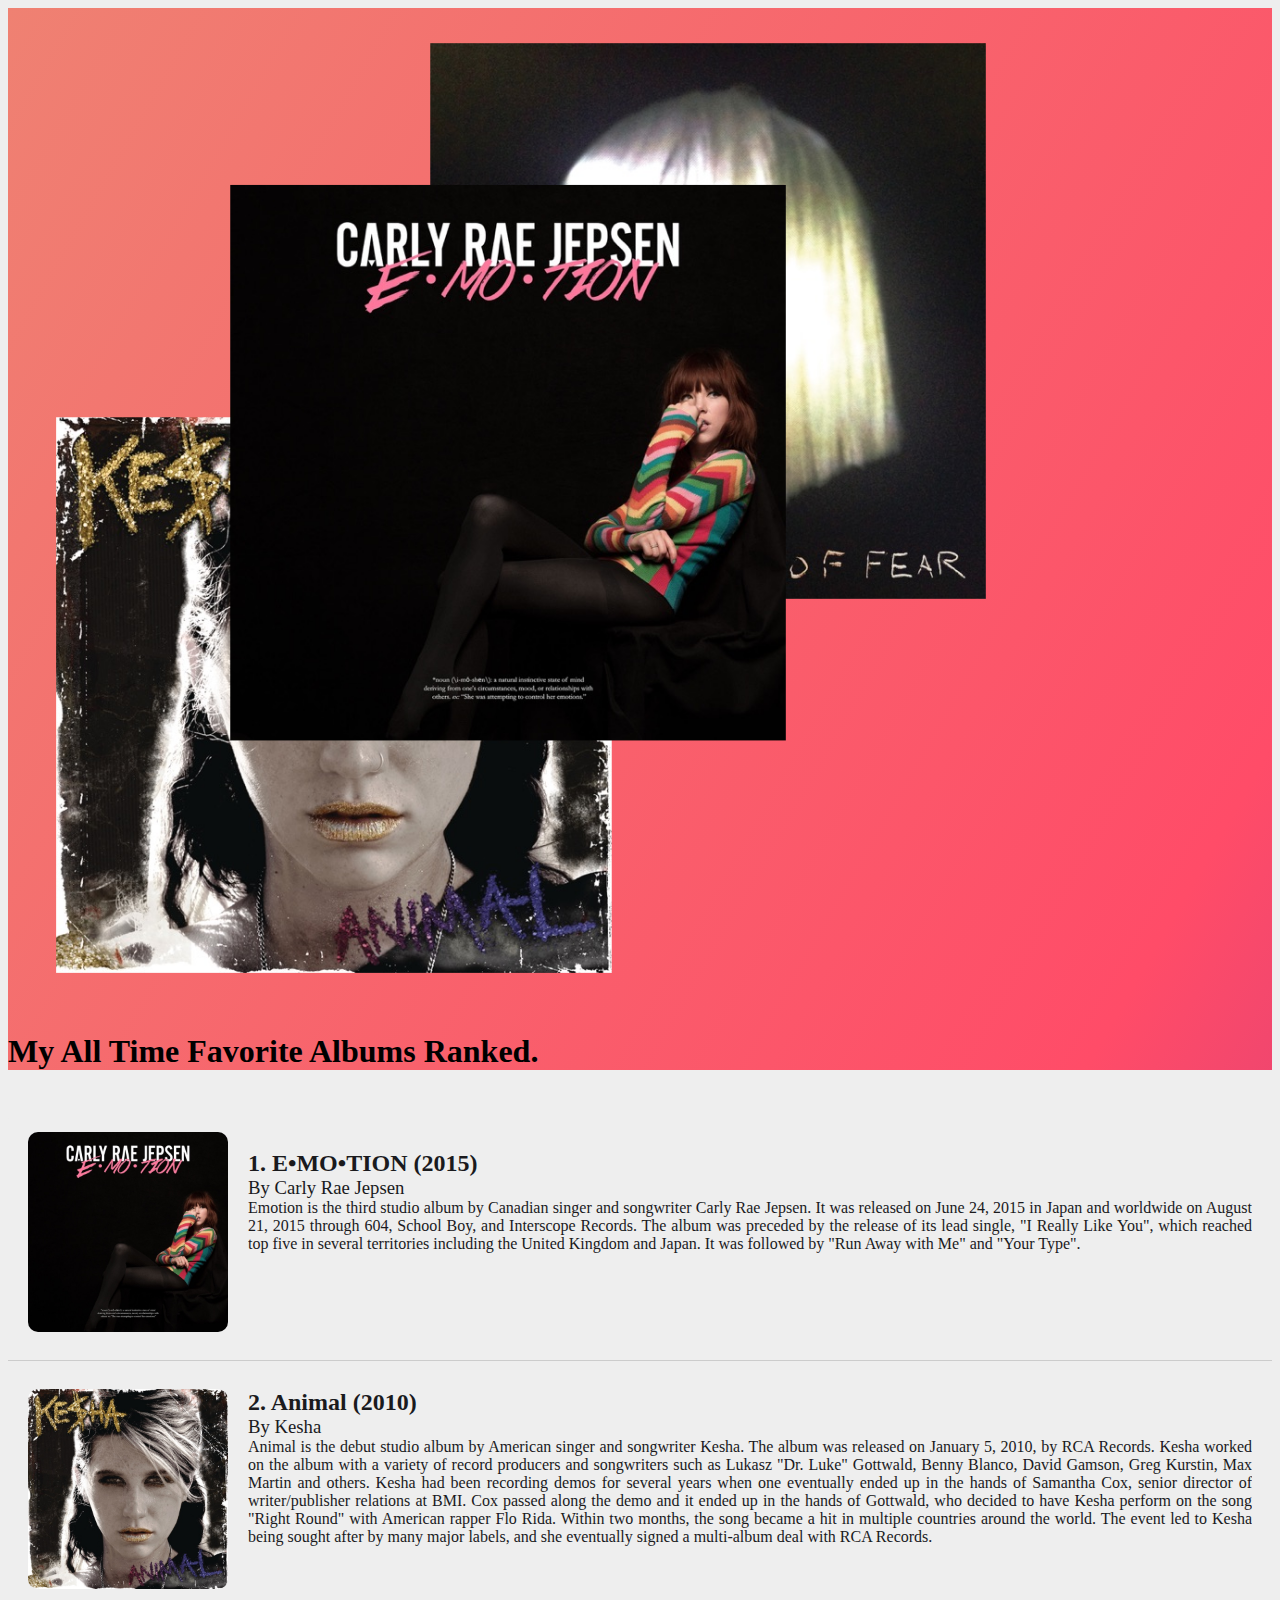
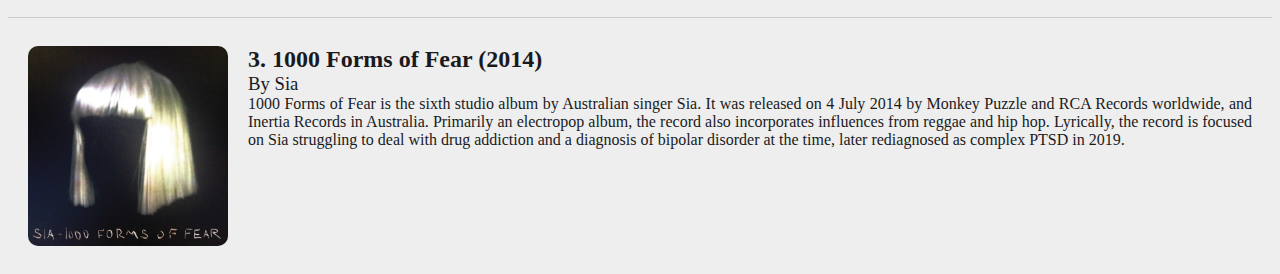
==== index.html @ 695697b0 "files" ====
<!DOCTYPE html>
<html lang="en">
<head>
    <meta charset="UTF-8">
    <meta name="viewport" content="width=device-width, initial-scale=1.0">
    <title>Albums Ranked</title>
    <link href="https://cdn.jsdelivr.net/npm/bootstrap@5.3.0-alpha3/dist/css/bootstrap.min.css" rel="stylesheet"
     integrity="sha384-KK94CHFLLe+nY2dmCWGMq91rCGa5gtU4mk92HdvYe+M/SXH301p5ILy+dN9+nJOZ" crossorigin="anonymous">
    <link rel="stylesheet" href="./style.css">
</head>
<body>
    <section id="title" class="gradient-background">
        <div class="container col-xxl-8 px-4 py-5">
          <div class="row flex-lg-row-reverse align-items-center g-5 py-5">
            <div class="col-10 col-sm-8 col-lg-6">
              <img src="./assets/albumCovers/cover.png" class="d-block mx-lg-auto img-fluid" alt="Bootstrap Themes"  width="1000" height="1000" loading="lazy">
            </div>
            <div class="col-lg-6">
              <h1 class="display-5 fw-bold text-body-emphasis lh-1 mb-3">My All Time Favorite Albums Ranked.</h1>
              <div class="d-grid gap-2 d-md-flex justify-content-md-start">
              </div>
            </div>
          </div>
        </div>
    </section>

    <section class="container">
    <div class="albums-card">
        <div class="emotion album">
           <a href="./public/album1.html"><img class="albumcover" src="./assets/albumCovers/emotion.jpg "/></a> <br>
           <h2>1. E•MO•TION (2015)</h2>
           <h3>By Carly Rae Jepsen</h3>
           <p>Emotion is the third studio album by Canadian singer and songwriter Carly Rae Jepsen. It was released on June 24, 2015 in Japan and worldwide on August 21, 2015 through 604, School Boy, and Interscope Records. The album was preceded by the release of its lead single, "I Really Like You", which reached top five in several territories including the United Kingdom and Japan. It was followed by "Run Away with Me" and "Your Type".</p>
        </div>
        <hr />
        <div class="animal album">
           <img class="albumcover" src="./assets/albumCovers/animal.jpg" />
           <h2>2. Animal (2010)</h2>
           <h3>By Kesha</h3>
           <p>Animal is the debut studio album by American singer and songwriter Kesha. The album was released on January 5, 2010, by RCA Records. Kesha worked on the album with a variety of record producers and songwriters such as Lukasz "Dr. Luke" Gottwald, Benny Blanco, David Gamson, Greg Kurstin, Max Martin and others. Kesha had been recording demos for several years when one eventually ended up in the hands of Samantha Cox, senior director of writer/publisher relations at BMI. Cox passed along the demo and it ended up in the hands of Gottwald, who decided to have Kesha perform on the song "Right Round" with American rapper Flo Rida. Within two months, the song became a hit in multiple countries around the world. The event led to Kesha being sought after by many major labels, and she eventually signed a multi-album deal with RCA Records.</p>
        </div>
        <hr />
        <div class="animal album">
           <img class="albumcover" src="./assets/albumCovers/forms.jpg" />
           <h2>3. 1000 Forms of Fear (2014)</h2>
           <h3>By Sia</h3>
           <p>1000 Forms of Fear is the sixth studio album by Australian singer Sia. It was released on 4 July 2014 by Monkey Puzzle and RCA Records worldwide, and Inertia Records in Australia. Primarily an electropop album, the record also incorporates influences from reggae and hip hop. Lyrically, the record is focused on Sia struggling to deal with drug addiction and a diagnosis of bipolar disorder at the time, later rediagnosed as complex PTSD in 2019.</p>
        </div>
    </section>

        
    
    
</body>
</html>
---- style.css ----
.gradient-background {
    background: linear-gradient(300deg, #83199d, #ff4c68, #ef8172);
    background-size: 180% 180%;
    animation: gradient-animation 15s ease infinite;
  }
  
  @keyframes gradient-animation {
    0% {
      background-position: 0% 50%;
    }
    50% {
      background-position: 100% 50%;
    }
    100% {
      background-position: 0% 50%;
    }
  }

  body{
    background-color: #EEEEEE;
}


hr{

    border: none;
    background-color: #ccc;
    color: rgba(120, 120, 120, 1);
    height: 1px;

}

h2{
    margin: 0%;
    font-weight: 650;
    color:#1A1A1D;
}

h3{
    margin: 0%;
    font-weight: 500;
    color:#1A1A1D;
}

p{
    margin: 0%;
    margin-right: 40px;
    text-align: justify;
    font-weight: 350;
    color:#1A1A1D;
    overflow: hidden;

}
.main-card{
    margin: 20px
}

.albumcover{
    float: left;
    width: 200px;
    margin-right: 20px;
    border-radius: 10px;
}


.albums-card{
    display: inline-block;
    background-color: #EEEEEE;
    width: 100%;
    height: 100%;
    border-radius: 10px;
    margin-top: 20px;

}

.album{
   display: inline-block;   
   width: 100%;
   padding:20px
}

.album h2{
    width: 90%;
}

.album h3{
    width: 90%;
}

@media (max-width:550px) {

    .albumcover{
        max-width: 100%;
        width: 400px;
        object-fit: cover;
        margin-bottom: 15px;

    }
    
    h3{
        margin-bottom: 5px;
        font-weight: 500;
        color:#1A1A1D;
    }
    
}
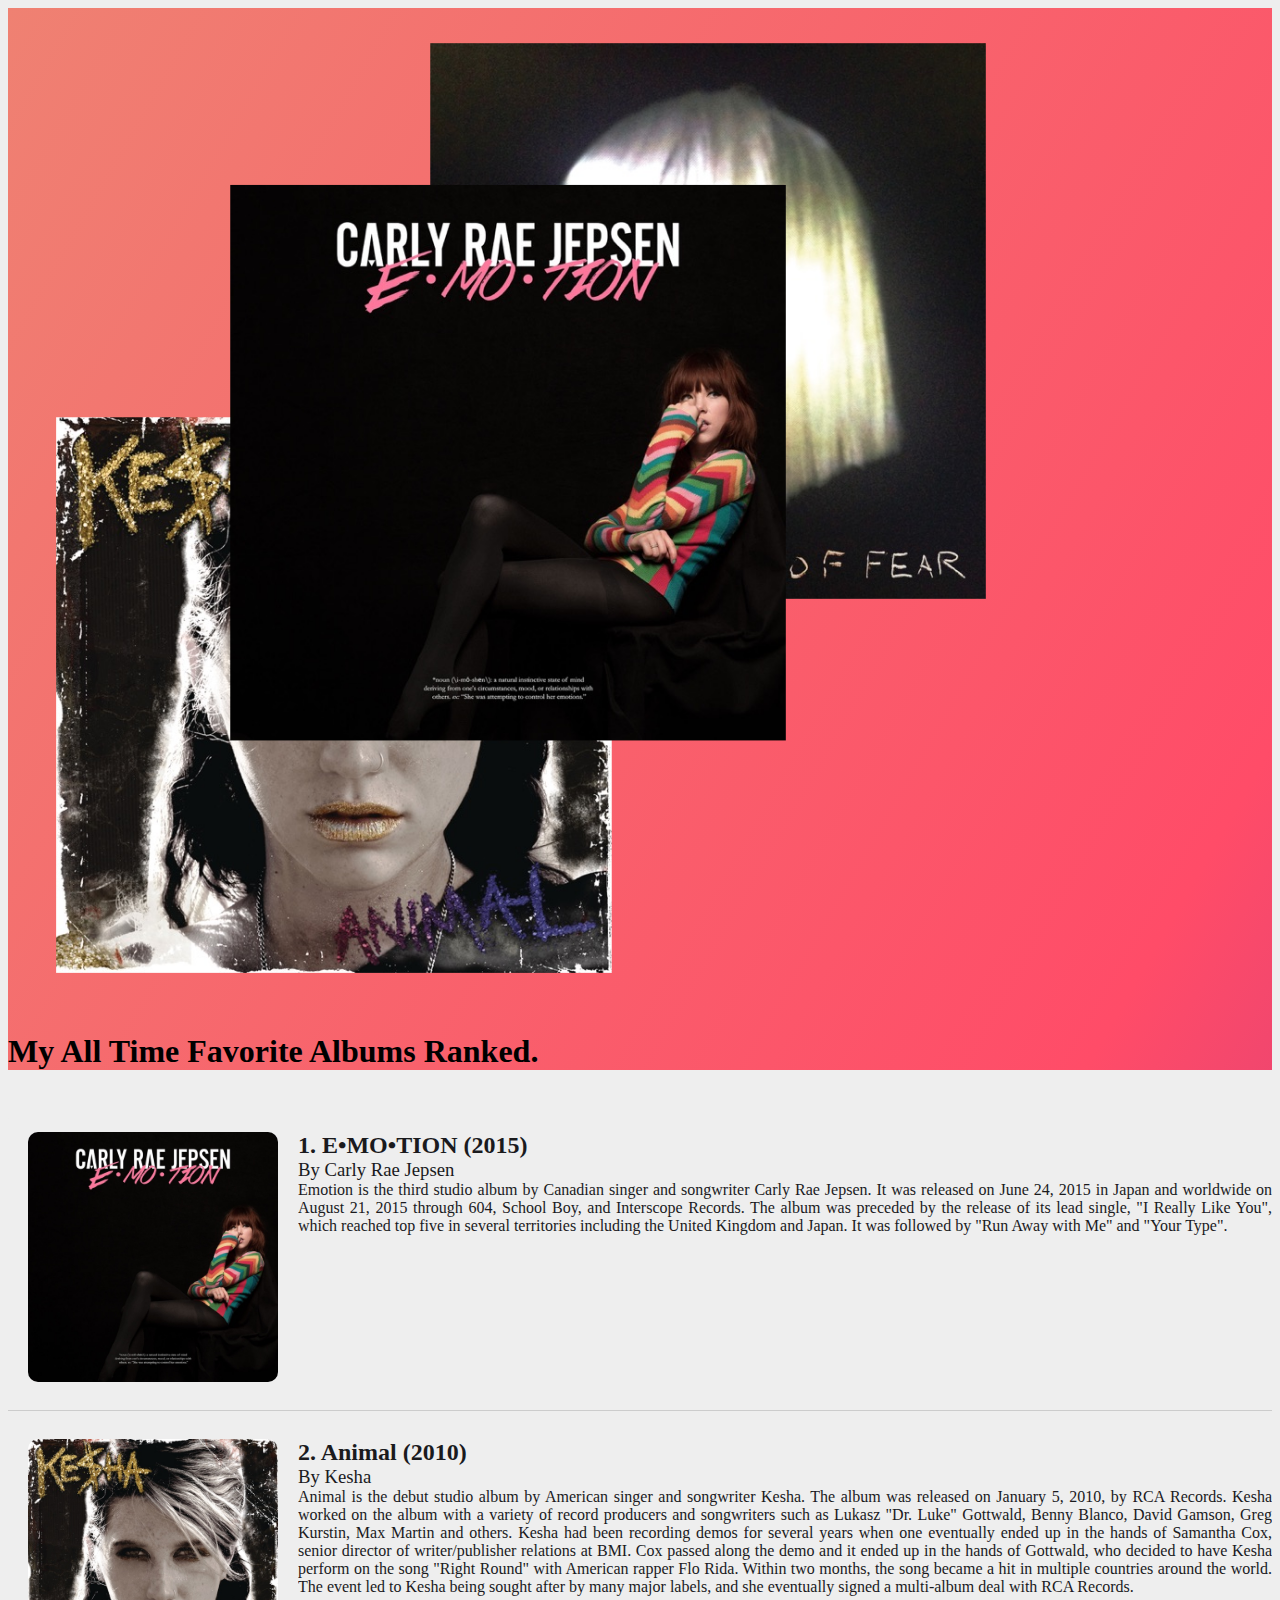
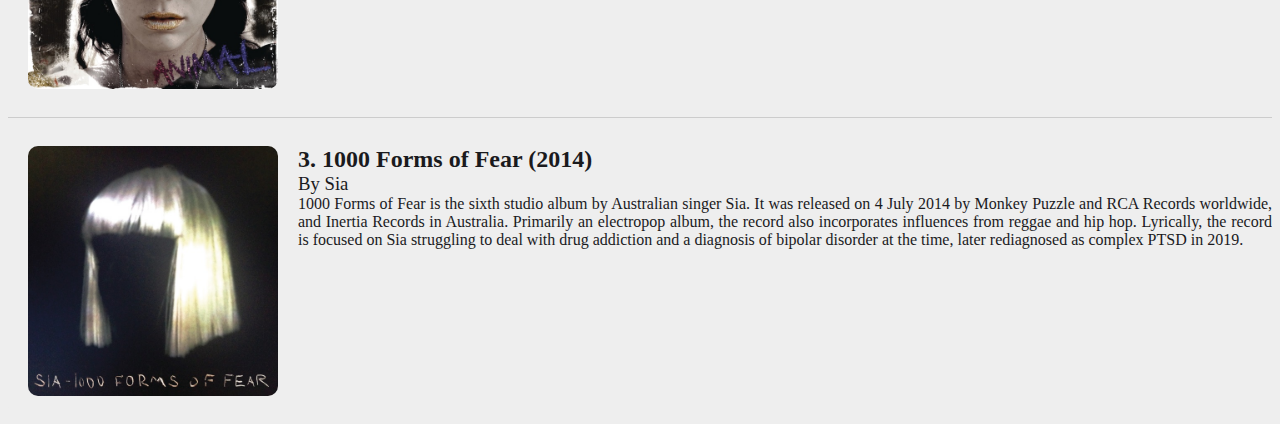
==== commit 7fb44ffe: "v2" ====
--- a/index.html
+++ b/index.html
@@ -26,21 +26,21 @@
 
     <section class="container">
     <div class="albums-card">
-        <div class="emotion album">
-           <a href="./public/album1.html"><img class="albumcover" src="./assets/albumCovers/emotion.jpg "/></a> <br>
+        <div class="album">
+           <a href="./public/album1.html"><img class="albumcover" src="./assets/albumCovers/emotion.jpg "/></a> 
            <h2>1. E•MO•TION (2015)</h2>
            <h3>By Carly Rae Jepsen</h3>
            <p>Emotion is the third studio album by Canadian singer and songwriter Carly Rae Jepsen. It was released on June 24, 2015 in Japan and worldwide on August 21, 2015 through 604, School Boy, and Interscope Records. The album was preceded by the release of its lead single, "I Really Like You", which reached top five in several territories including the United Kingdom and Japan. It was followed by "Run Away with Me" and "Your Type".</p>
         </div>
         <hr />
-        <div class="animal album">
+        <div class="album">
            <img class="albumcover" src="./assets/albumCovers/animal.jpg" />
            <h2>2. Animal (2010)</h2>
            <h3>By Kesha</h3>
            <p>Animal is the debut studio album by American singer and songwriter Kesha. The album was released on January 5, 2010, by RCA Records. Kesha worked on the album with a variety of record producers and songwriters such as Lukasz "Dr. Luke" Gottwald, Benny Blanco, David Gamson, Greg Kurstin, Max Martin and others. Kesha had been recording demos for several years when one eventually ended up in the hands of Samantha Cox, senior director of writer/publisher relations at BMI. Cox passed along the demo and it ended up in the hands of Gottwald, who decided to have Kesha perform on the song "Right Round" with American rapper Flo Rida. Within two months, the song became a hit in multiple countries around the world. The event led to Kesha being sought after by many major labels, and she eventually signed a multi-album deal with RCA Records.</p>
         </div>
         <hr />
-        <div class="animal album">
+        <div class="album">
            <img class="albumcover" src="./assets/albumCovers/forms.jpg" />
            <h2>3. 1000 Forms of Fear (2014)</h2>
            <h3>By Sia</h3>
--- a/style.css
+++ b/style.css
@@ -46,7 +46,7 @@
 
 p{
     margin: 0%;
-    margin-right: 40px;
+    margin-right: 20px;
     text-align: justify;
     font-weight: 350;
     color:#1A1A1D;
@@ -59,7 +59,7 @@
 
 .albumcover{
     float: left;
-    width: 200px;
+    width: 250px;
     margin-right: 20px;
     border-radius: 10px;
 }
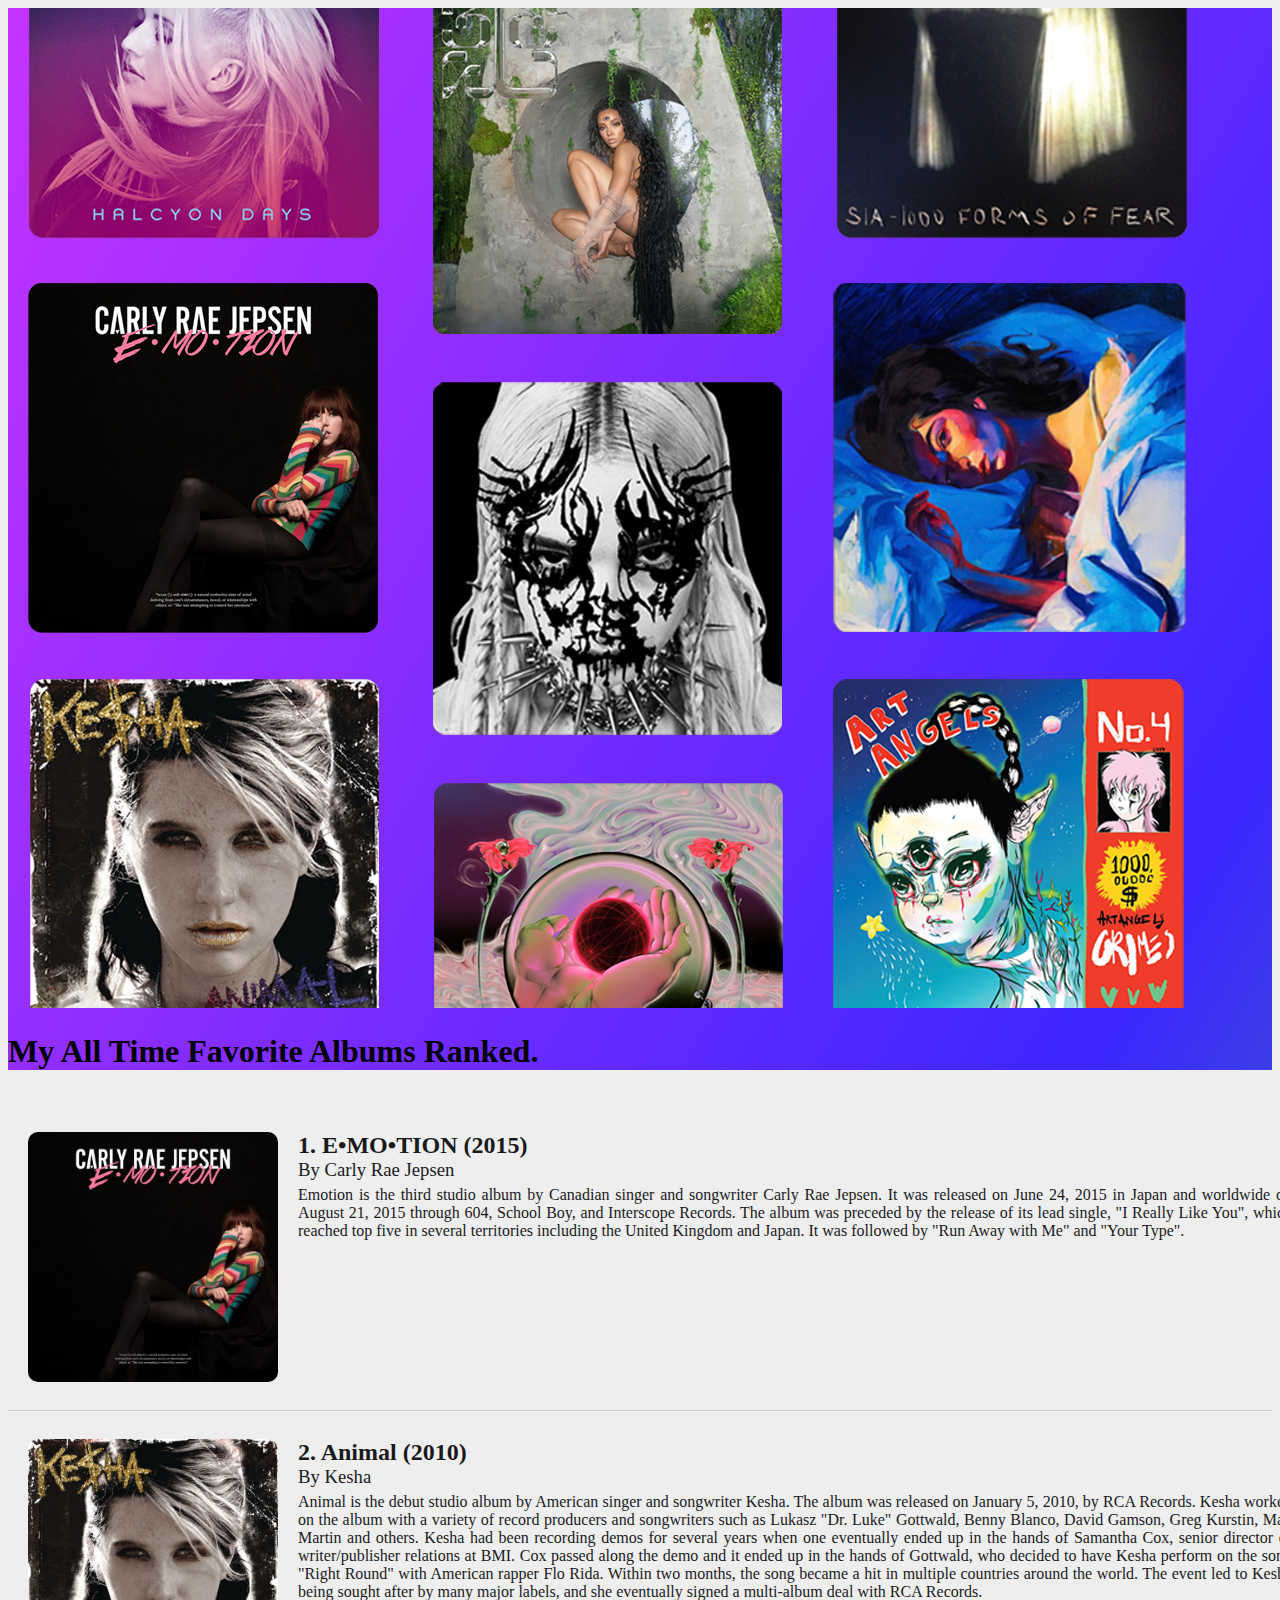
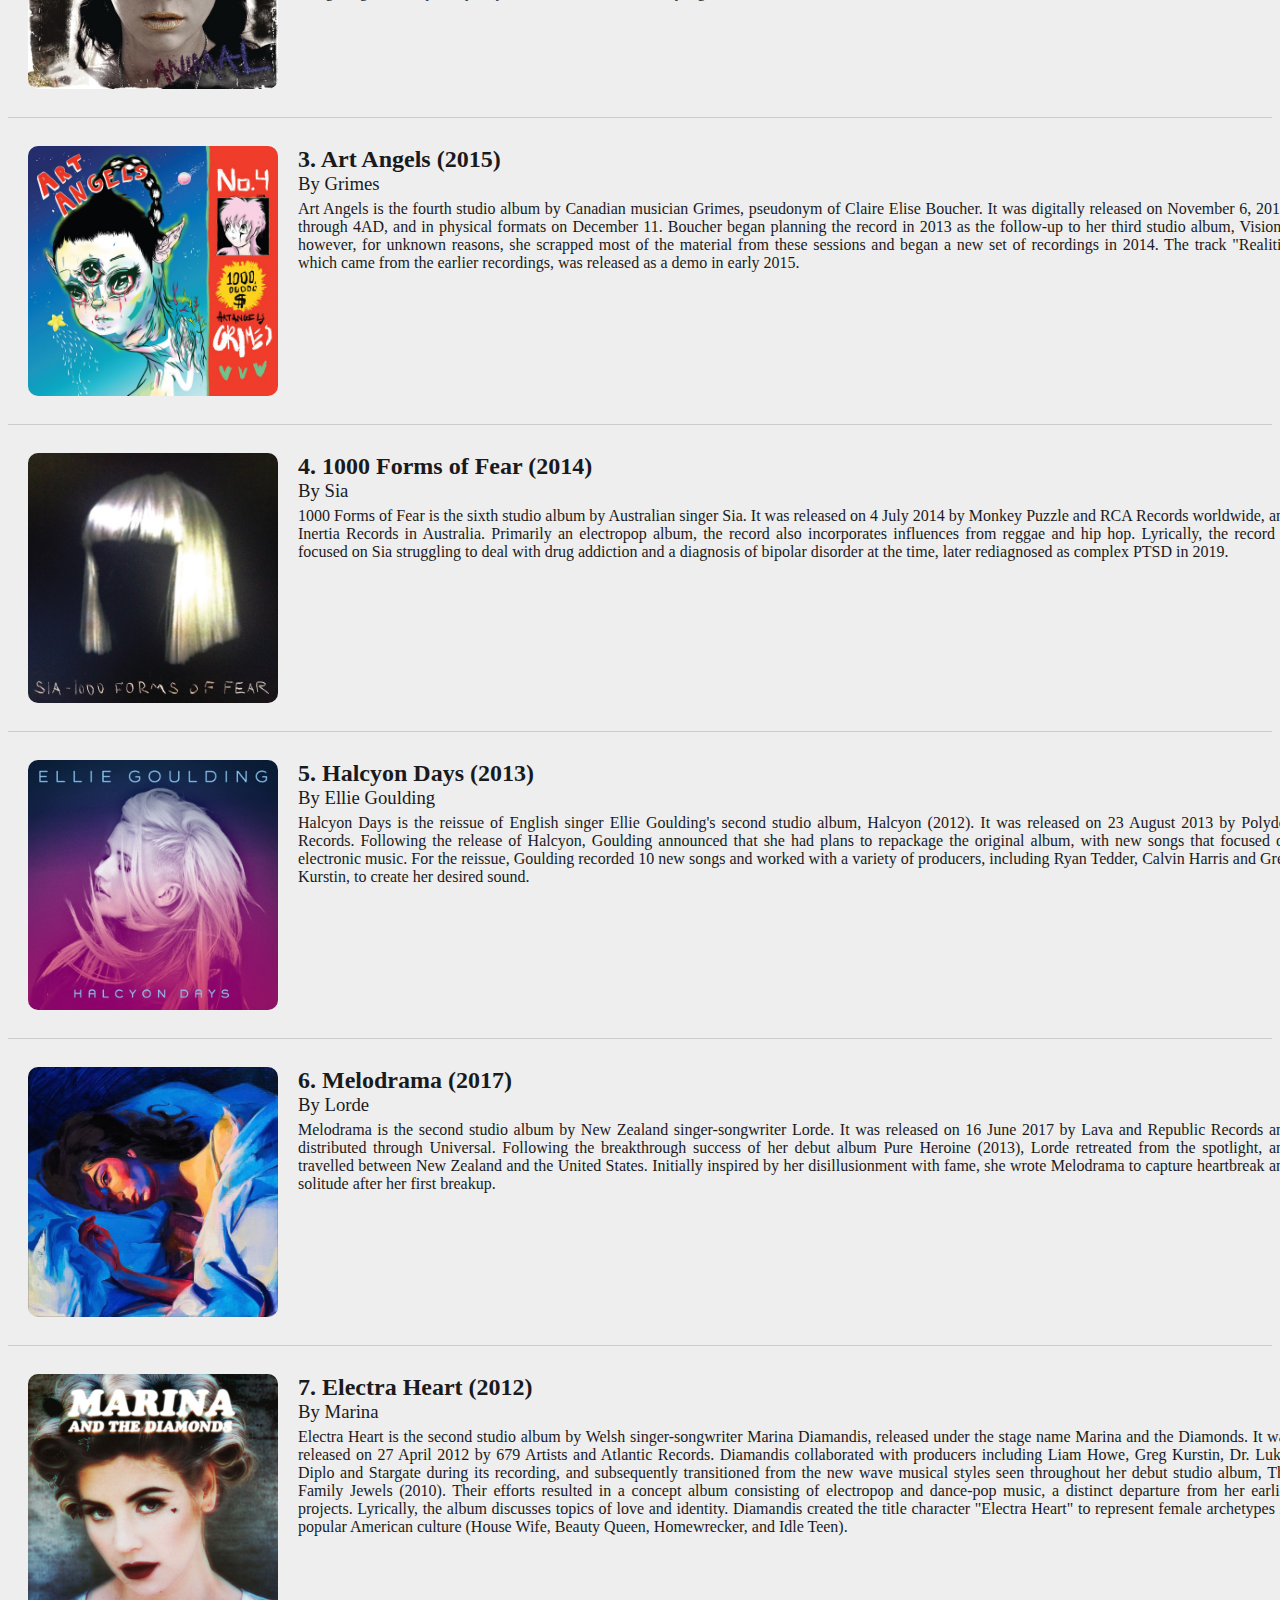
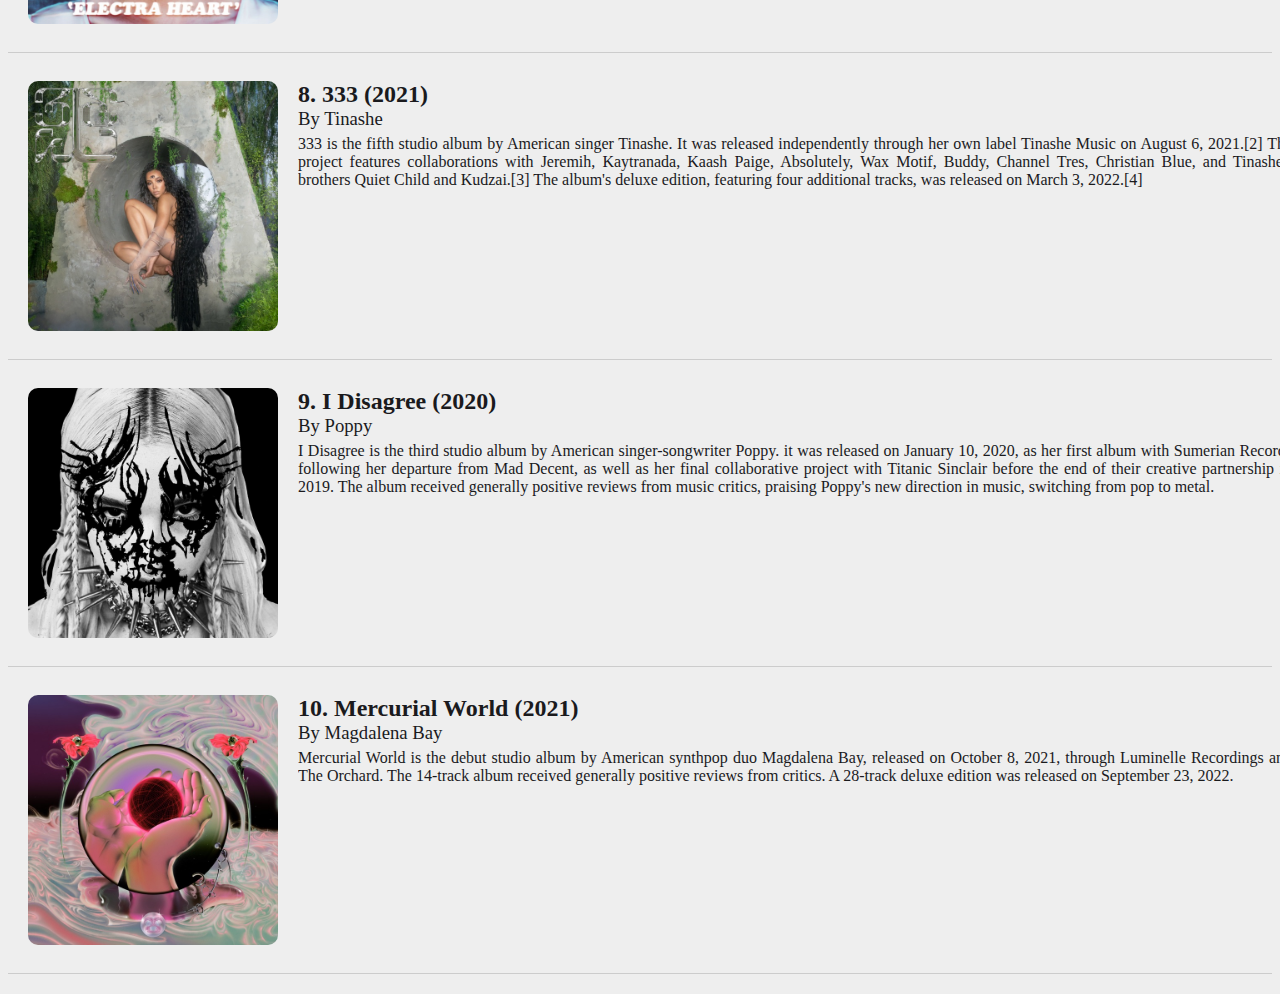
==== commit ff641c70: "second page" ====
--- a/index.html
+++ b/index.html
@@ -1,55 +1,232 @@
 <!DOCTYPE html>
 <html lang="en">
-<head>
-    <meta charset="UTF-8">
-    <meta name="viewport" content="width=device-width, initial-scale=1.0">
+  <head>
+    <meta charset="UTF-8" />
+    <meta name="viewport" content="width=device-width, initial-scale=1.0" />
     <title>Albums Ranked</title>
-    <link href="https://cdn.jsdelivr.net/npm/bootstrap@5.3.0-alpha3/dist/css/bootstrap.min.css" rel="stylesheet"
-     integrity="sha384-KK94CHFLLe+nY2dmCWGMq91rCGa5gtU4mk92HdvYe+M/SXH301p5ILy+dN9+nJOZ" crossorigin="anonymous">
-    <link rel="stylesheet" href="./style.css">
-</head>
-<body>
-    <section id="title" class="gradient-background">
-        <div class="container col-xxl-8 px-4 py-5">
-          <div class="row flex-lg-row-reverse align-items-center g-5 py-5">
-            <div class="col-10 col-sm-8 col-lg-6">
-              <img src="./assets/albumCovers/cover.png" class="d-block mx-lg-auto img-fluid" alt="Bootstrap Themes"  width="1000" height="1000" loading="lazy">
-            </div>
-            <div class="col-lg-6">
-              <h1 class="display-5 fw-bold text-body-emphasis lh-1 mb-3">My All Time Favorite Albums Ranked.</h1>
-              <div class="d-grid gap-2 d-md-flex justify-content-md-start">
-              </div>
-            </div>
+    <link
+      href="https://cdn.jsdelivr.net/npm/bootstrap@5.3.0-alpha3/dist/css/bootstrap.min.css"
+      rel="stylesheet"
+      integrity="sha384-KK94CHFLLe+nY2dmCWGMq91rCGa5gtU4mk92HdvYe+M/SXH301p5ILy+dN9+nJOZ"
+      crossorigin="anonymous"
+    />
+    <link rel="stylesheet" href="./style.css" />
+  </head>
+  <body>
+    <section id="title" class="gradient-background-main">
+      <div class="container col-xxl-8 px-4">
+        <div class="row align-items-center g-5">
+          <div
+            class="col-12 col-sm-6 col-lg-6 order-xxl-2 order-xl-2 order-lg-2 order-md-2 order-sm-2"
+          >
+            <img
+              src="./assets/albumCovers/albumcollage.png"
+              class="d-block mx-lg-auto img-fluid"
+              alt="Bootstrap Themes"
+              loading="lazy"
+            />
           </div>
-        </div>
+          <div
+            class="col-lg-6 col-sm-6 order-xxl-1 order-xl-1 order-lg-1 order-md-1 order-sm-1"
+          >
+            <h1 class="display-5 fw-bold lh-1 mb-5 text-light">
+              My All Time Favorite Albums Ranked.
+            </h1>
+          </div>
+        </div>
+      </div>
     </section>
 
     <section class="container">
-    <div class="albums-card">
-        <div class="album">
-           <a href="./public/album1.html"><img class="albumcover" src="./assets/albumCovers/emotion.jpg "/></a> 
-           <h2>1. E•MO•TION (2015)</h2>
-           <h3>By Carly Rae Jepsen</h3>
-           <p>Emotion is the third studio album by Canadian singer and songwriter Carly Rae Jepsen. It was released on June 24, 2015 in Japan and worldwide on August 21, 2015 through 604, School Boy, and Interscope Records. The album was preceded by the release of its lead single, "I Really Like You", which reached top five in several territories including the United Kingdom and Japan. It was followed by "Run Away with Me" and "Your Type".</p>
-        </div>
-        <hr />
-        <div class="album">
-           <img class="albumcover" src="./assets/albumCovers/animal.jpg" />
-           <h2>2. Animal (2010)</h2>
-           <h3>By Kesha</h3>
-           <p>Animal is the debut studio album by American singer and songwriter Kesha. The album was released on January 5, 2010, by RCA Records. Kesha worked on the album with a variety of record producers and songwriters such as Lukasz "Dr. Luke" Gottwald, Benny Blanco, David Gamson, Greg Kurstin, Max Martin and others. Kesha had been recording demos for several years when one eventually ended up in the hands of Samantha Cox, senior director of writer/publisher relations at BMI. Cox passed along the demo and it ended up in the hands of Gottwald, who decided to have Kesha perform on the song "Right Round" with American rapper Flo Rida. Within two months, the song became a hit in multiple countries around the world. The event led to Kesha being sought after by many major labels, and she eventually signed a multi-album deal with RCA Records.</p>
-        </div>
-        <hr />
-        <div class="album">
-           <img class="albumcover" src="./assets/albumCovers/forms.jpg" />
-           <h2>3. 1000 Forms of Fear (2014)</h2>
-           <h3>By Sia</h3>
-           <p>1000 Forms of Fear is the sixth studio album by Australian singer Sia. It was released on 4 July 2014 by Monkey Puzzle and RCA Records worldwide, and Inertia Records in Australia. Primarily an electropop album, the record also incorporates influences from reggae and hip hop. Lyrically, the record is focused on Sia struggling to deal with drug addiction and a diagnosis of bipolar disorder at the time, later rediagnosed as complex PTSD in 2019.</p>
-        </div>
+      <div class="albums-card">
+        <div class="album">
+          <a href="./public/emotion.html"
+            ><img class="albumcover" src="./assets/albumCovers/emotion.jpg "
+          /></a>
+          <h2>1. E•MO•TION (2015)</h2>
+          <h3>By Carly Rae Jepsen</h3>
+          <p class="albumbio">
+            Emotion is the third studio album by Canadian singer and songwriter
+            Carly Rae Jepsen. It was released on June 24, 2015 in Japan and
+            worldwide on August 21, 2015 through 604, School Boy, and Interscope
+            Records. The album was preceded by the release of its lead single,
+            "I Really Like You", which reached top five in several territories
+            including the United Kingdom and Japan. It was followed by "Run Away
+            with Me" and "Your Type".
+          </p>
+        </div>
+        <hr />
+        <div class="album">
+          <a href="./public/empty.html"
+            ><img class="albumcover" src="./assets/albumCovers/animal.jpg "
+          /></a>
+          <h2>2. Animal (2010)</h2>
+          <h3>By Kesha</h3>
+          <p class="albumbio">
+            Animal is the debut studio album by American singer and songwriter
+            Kesha. The album was released on January 5, 2010, by RCA Records.
+            Kesha worked on the album with a variety of record producers and
+            songwriters such as Lukasz "Dr. Luke" Gottwald, Benny Blanco, David
+            Gamson, Greg Kurstin, Max Martin and others. Kesha had been
+            recording demos for several years when one eventually ended up in
+            the hands of Samantha Cox, senior director of writer/publisher
+            relations at BMI. Cox passed along the demo and it ended up in the
+            hands of Gottwald, who decided to have Kesha perform on the song
+            "Right Round" with American rapper Flo Rida. Within two months, the
+            song became a hit in multiple countries around the world. The event
+            led to Kesha being sought after by many major labels, and she
+            eventually signed a multi-album deal with RCA Records.
+          </p>
+        </div>
+        <hr />
+        <div class="album">
+          <a href="./public/empty.html"
+            ><img class="albumcover" src="./assets/albumCovers/artangels.jpg "
+          /></a>
+          <h2>3. Art Angels (2015)</h2>
+          <h3>By Grimes</h3>
+          <p class="albumbio">
+            Art Angels is the fourth studio album by Canadian musician Grimes,
+            pseudonym of Claire Elise Boucher. It was digitally released on
+            November 6, 2015, through 4AD, and in physical formats on December
+            11. Boucher began planning the record in 2013 as the follow-up to
+            her third studio album, Visions; however, for unknown reasons, she
+            scrapped most of the material from these sessions and began a new
+            set of recordings in 2014. The track "Realiti", which came from the
+            earlier recordings, was released as a demo in early 2015.
+          </p>
+        </div>
+        <hr />
+        <div class="album">
+          <a href="./public/empty.html"
+            ><img class="albumcover" src="./assets/albumCovers/forms.jpg "
+          /></a>
+          <h2>4. 1000 Forms of Fear (2014)</h2>
+          <h3>By Sia</h3>
+          <p class="albumbio">
+            1000 Forms of Fear is the sixth studio album by Australian singer
+            Sia. It was released on 4 July 2014 by Monkey Puzzle and RCA Records
+            worldwide, and Inertia Records in Australia. Primarily an electropop
+            album, the record also incorporates influences from reggae and hip
+            hop. Lyrically, the record is focused on Sia struggling to deal with
+            drug addiction and a diagnosis of bipolar disorder at the time,
+            later rediagnosed as complex PTSD in 2019.
+          </p>
+        </div>
+        <hr />
+        <div class="album">
+          <a href="./public/empty.html"
+            ><img
+              class="albumcover"
+              src="./assets/albumCovers/halcyondays.jpg "
+          /></a>
+          <h2>5. Halcyon Days (2013)</h2>
+          <h3>By Ellie Goulding</h3>
+          <p class="albumbio">
+            Halcyon Days is the reissue of English singer Ellie Goulding's
+            second studio album, Halcyon (2012). It was released on 23 August
+            2013 by Polydor Records. Following the release of Halcyon, Goulding
+            announced that she had plans to repackage the original album, with
+            new songs that focused on electronic music. For the reissue,
+            Goulding recorded 10 new songs and worked with a variety of
+            producers, including Ryan Tedder, Calvin Harris and Greg Kurstin, to
+            create her desired sound.
+          </p>
+        </div>
+        <hr />
+        <div class="album">
+          <a href="./public/empty.html"
+            ><img class="albumcover" src="./assets/albumCovers/melodrama.jpg "
+          /></a>
+          <h2>6. Melodrama (2017)</h2>
+          <h3>By Lorde</h3>
+          <p class="albumbio">
+            Melodrama is the second studio album by New Zealand
+            singer-songwriter Lorde. It was released on 16 June 2017 by Lava and
+            Republic Records and distributed through Universal. Following the
+            breakthrough success of her debut album Pure Heroine (2013), Lorde
+            retreated from the spotlight, and travelled between New Zealand and
+            the United States. Initially inspired by her disillusionment with
+            fame, she wrote Melodrama to capture heartbreak and solitude after
+            her first breakup.
+          </p>
+        </div>
+        <hr />
+        <div class="album">
+          <a href="./public/empty.html"
+            ><img class="albumcover" src="./assets/albumCovers/electra.jpg "
+          /></a>
+          <h2>7. Electra Heart (2012)</h2>
+          <h3>By Marina</h3>
+          <p class="albumbio">
+            Electra Heart is the second studio album by Welsh singer-songwriter
+            Marina Diamandis, released under the stage name Marina and the
+            Diamonds. It was released on 27 April 2012 by 679 Artists and
+            Atlantic Records. Diamandis collaborated with producers including
+            Liam Howe, Greg Kurstin, Dr. Luke, Diplo and Stargate during its
+            recording, and subsequently transitioned from the new wave musical
+            styles seen throughout her debut studio album, The Family Jewels
+            (2010). Their efforts resulted in a concept album consisting of
+            electropop and dance-pop music, a distinct departure from her
+            earlier projects. Lyrically, the album discusses topics of love and
+            identity. Diamandis created the title character "Electra Heart" to
+            represent female archetypes in popular American culture (House Wife,
+            Beauty Queen, Homewrecker, and Idle Teen).
+          </p>
+        </div>
+        <hr />
+        <div class="album">
+          <a href="./public/empty.html"
+            ><img class="albumcover" src="./assets/albumCovers/333.jpg "
+          /></a>
+          <h2>8. 333 (2021)</h2>
+          <h3>By Tinashe</h3>
+          <p class="albumbio">
+            333 is the fifth studio album by American singer Tinashe. It was
+            released independently through her own label Tinashe Music on August
+            6, 2021.[2] The project features collaborations with Jeremih,
+            Kaytranada, Kaash Paige, Absolutely, Wax Motif, Buddy, Channel Tres,
+            Christian Blue, and Tinashe's brothers Quiet Child and Kudzai.[3]
+            The album's deluxe edition, featuring four additional tracks, was
+            released on March 3, 2022.[4]
+          </p>
+        </div>
+        <hr />
+        <div class="album">
+          <a href="./public/empty.html"
+            ><img class="albumcover" src="./assets/albumCovers/idisagree.jpg "
+          /></a>
+          <h2>9. I Disagree (2020)</h2>
+          <h3>By Poppy</h3>
+          <p class="albumbio">
+            I Disagree is the third studio album by American singer-songwriter
+            Poppy. it was released on January 10, 2020, as her first album with
+            Sumerian Records following her departure from Mad Decent, as well as
+            her final collaborative project with Titanic Sinclair before the end
+            of their creative partnership in 2019. The album received generally
+            positive reviews from music critics, praising Poppy's new direction
+            in music, switching from pop to metal.
+          </p>
+        </div>
+        <hr />
+        <div class="album">
+          <a href="./public/empty.html"
+            ><img
+              class="albumcover"
+              src="./assets/albumCovers/mercurialworld.jpg "
+          /></a>
+          <h2>10. Mercurial World (2021)</h2>
+          <h3>By Magdalena Bay</h3>
+          <p class="albumbio">
+            Mercurial World is the debut studio album by American synthpop duo
+            Magdalena Bay, released on October 8, 2021, through Luminelle
+            Recordings and The Orchard. The 14-track album received generally
+            positive reviews from critics. A 28-track deluxe edition was
+            released on September 23, 2022.
+          </p>
+        </div>
+        <hr />
+      </div>
     </section>
-
-        
-    
-    
-</body>
-</html>+  </body>
+</html>
--- a/style.css
+++ b/style.css
@@ -1,11 +1,16 @@
-
-
-.gradient-background {
-    background: linear-gradient(300deg, #83199d, #ff4c68, #ef8172);
+/* Gradients ------------------------------------------------------------------------------------------------------------------------------*/
+.gradient-background-main {
+    background: linear-gradient(300deg, #4fff2b, #3b26ff, #c533ff);
     background-size: 180% 180%;
-    animation: gradient-animation 15s ease infinite;
+    animation: gradient-animation 12s ease infinite;
   }
   
+  .gradient-background-emotion {
+    background: linear-gradient(300deg, #fe769a, #f88ba8, #fcf15e);
+    background-size: 180% 180%;
+    animation: gradient-animation 12s ease infinite;
+  }
+
   @keyframes gradient-animation {
     0% {
       background-position: 0% 50%;
@@ -17,20 +22,21 @@
       background-position: 0% 50%;
     }
   }
+  /* ---------------------------------------------------------------------------------------------------------------------------------------*/
 
   body{
     background-color: #EEEEEE;
 }
 
+/* #83199d, #ff4c68, #ef8172 */
 
 hr{
-
     border: none;
     background-color: #ccc;
     color: rgba(120, 120, 120, 1);
     height: 1px;
+}
 
-}
 
 h2{
     margin: 0%;
@@ -44,9 +50,9 @@
     color:#1A1A1D;
 }
 
-p{
+.albumbio{
     margin: 0%;
-    margin-right: 20px;
+    margin-top: 5px;
     text-align: justify;
     font-weight: 350;
     color:#1A1A1D;
@@ -64,17 +70,6 @@
     border-radius: 10px;
 }
 
-
-.albums-card{
-    display: inline-block;
-    background-color: #EEEEEE;
-    width: 100%;
-    height: 100%;
-    border-radius: 10px;
-    margin-top: 20px;
-
-}
-
 .album{
    display: inline-block;   
    width: 100%;
@@ -87,6 +82,35 @@
 
 .album h3{
     width: 90%;
+}
+
+/* album page---------------------------------------------------------------------------------------------------------------------------*/
+
+.albumcoverpage{
+    border-radius: 10px;
+}
+
+.span-info{
+    font-weight:600;
+}
+
+/* ---------------------------------------------------------------------------------------------------------------------------------------*/
+
+
+.albums-card{
+    display: inline-block;
+    background-color: #EEEEEE;
+    width: 100%;
+    height: 100%;
+    border-radius: 10px;
+    margin-top: 20px;
+
+}
+
+.list{
+    border-color: #EEEEEE;
+    background-color: #EEEEEE;
+    border-bottom: 1px solid #ccc;
 }
 
 @media (max-width:550px) {
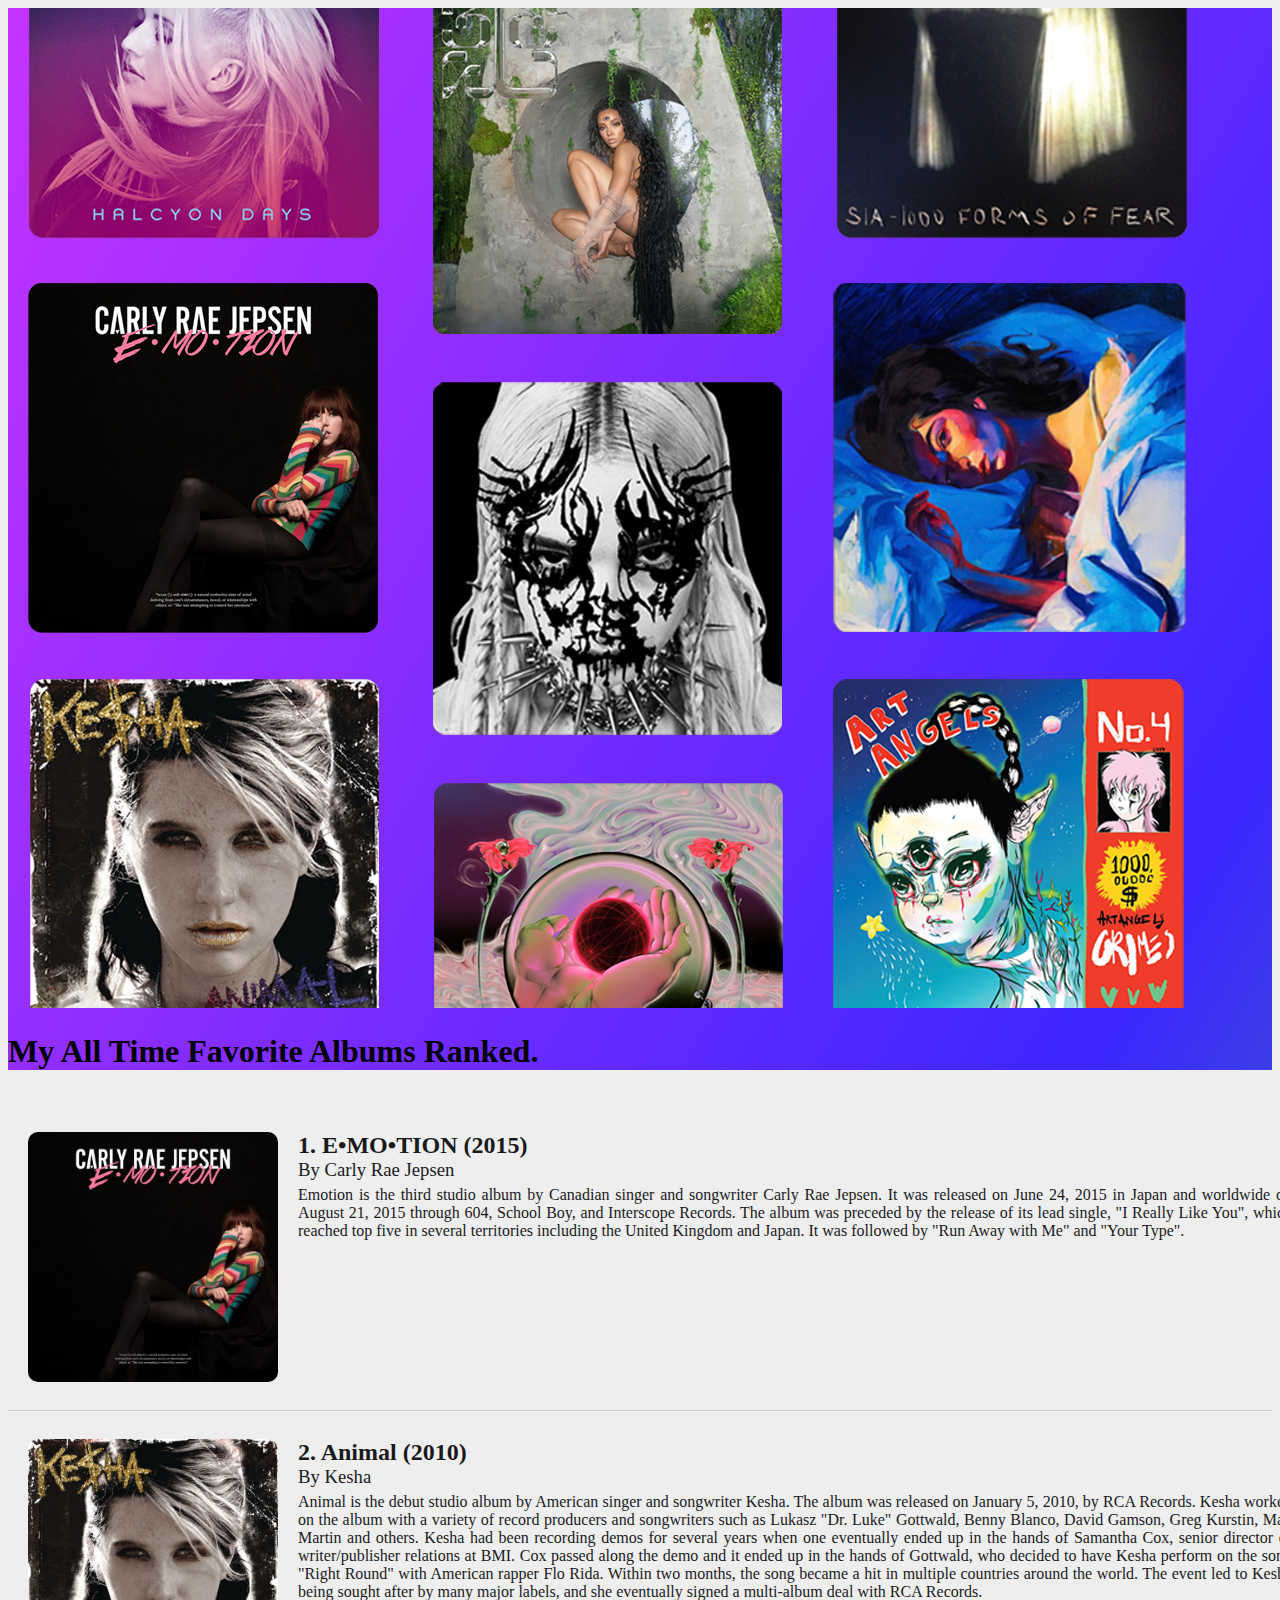
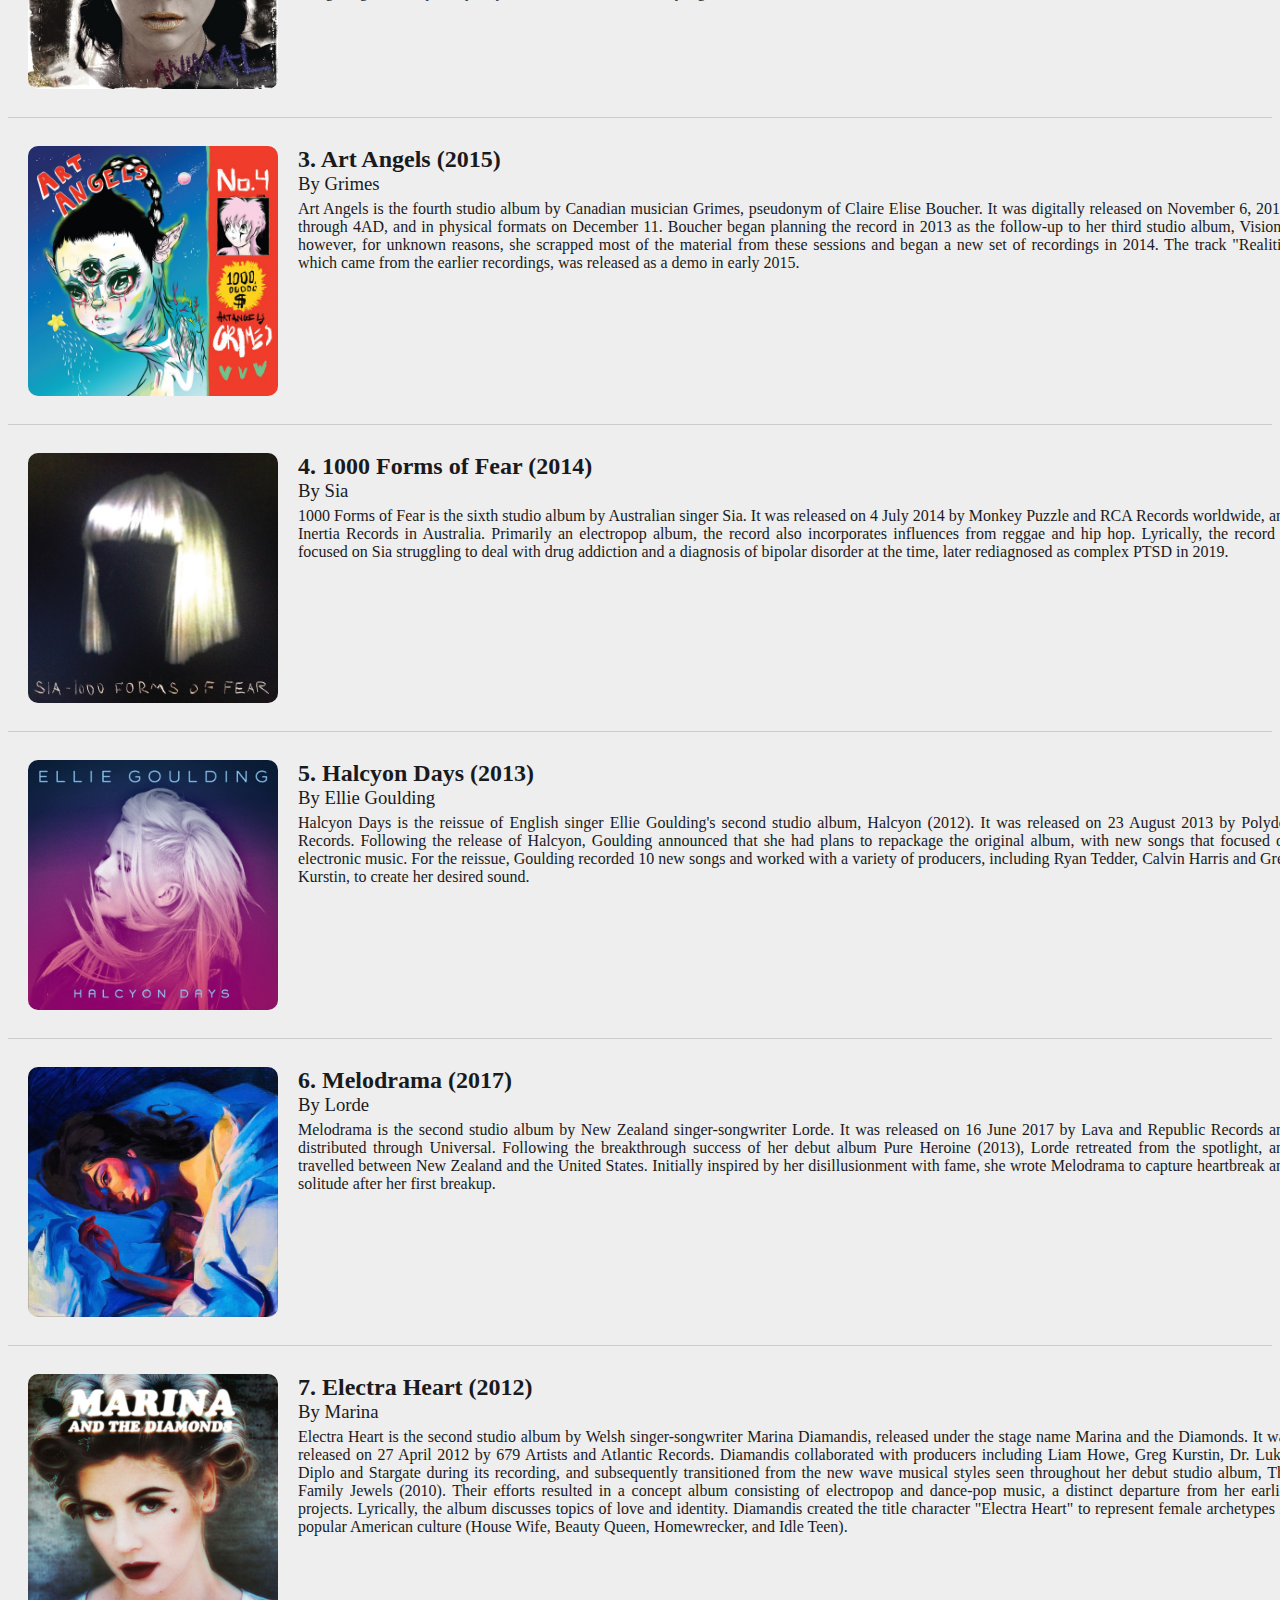
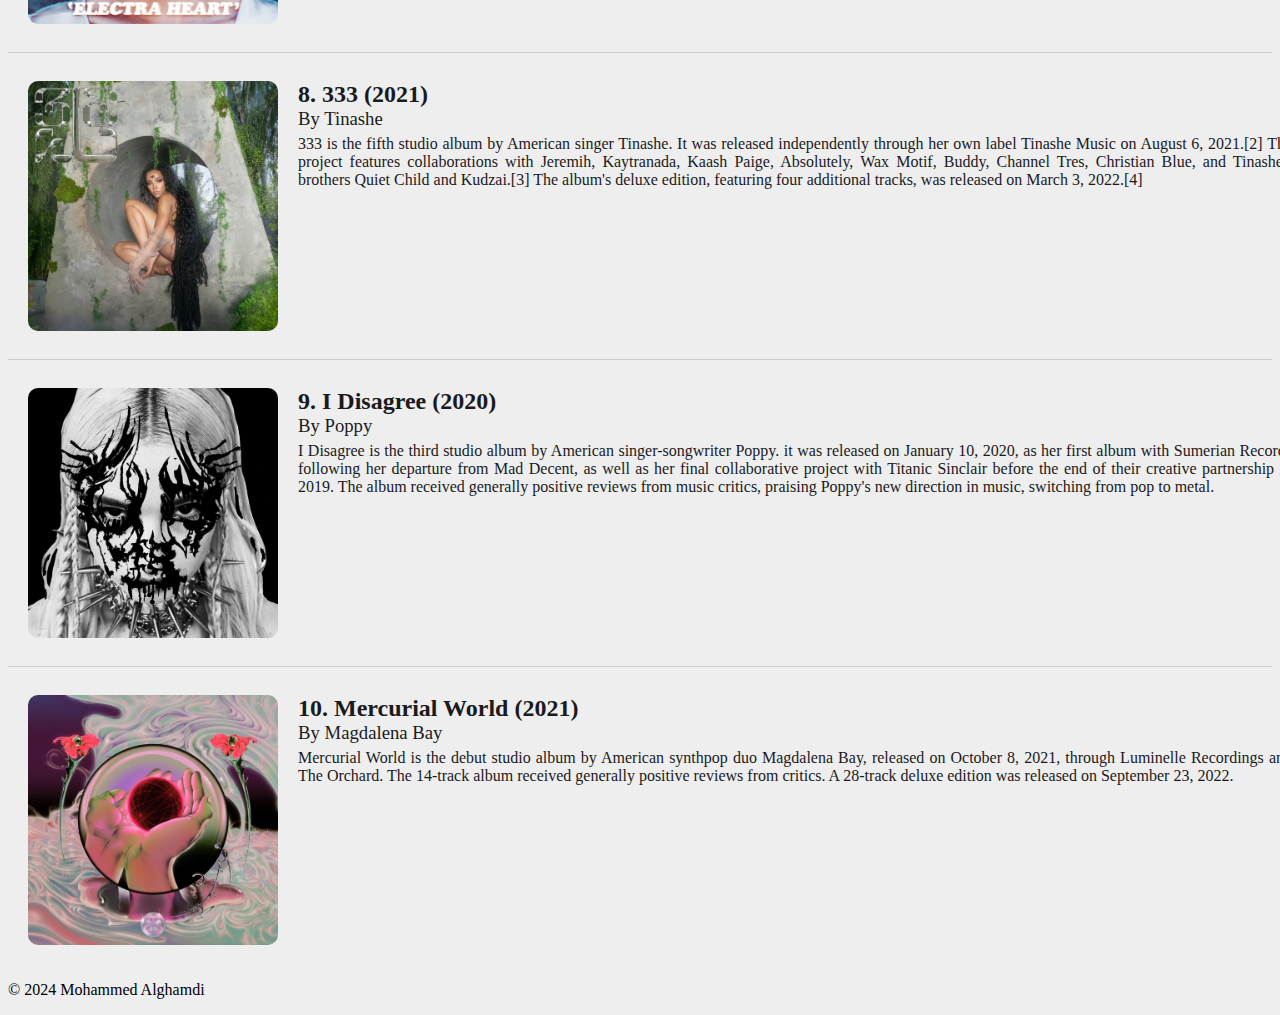
==== commit ce3485b9: "footer" ====
--- a/index.html
+++ b/index.html
@@ -225,8 +225,23 @@
             released on September 23, 2022.
           </p>
         </div>
-        <hr />
       </div>
     </section>
+
+    <div class="container">
+      <footer class="d-flex flex-wrap justify-content-between align-items-center py-3 my-4 border-top">
+        <p class="col-md-4 mb-0 text-body-secondary">© 2024 Mohammed Alghamdi</p>
+        <!--
+        <ul class="nav col-md-4 justify-content-end">
+          <li class="nav-item"><a href="#" class="nav-link px-2 text-body-secondary">Home</a></li>
+          <li class="nav-item"><a href="#" class="nav-link px-2 text-body-secondary">Features</a></li>
+          <li class="nav-item"><a href="#" class="nav-link px-2 text-body-secondary">Pricing</a></li>
+          <li class="nav-item"><a href="#" class="nav-link px-2 text-body-secondary">FAQs</a></li>
+          <li class="nav-item"><a href="#" class="nav-link px-2 text-body-secondary">About</a></li>
+        </ul>
+       -->
+      </footer>
+    </div>
+    
   </body>
 </html>
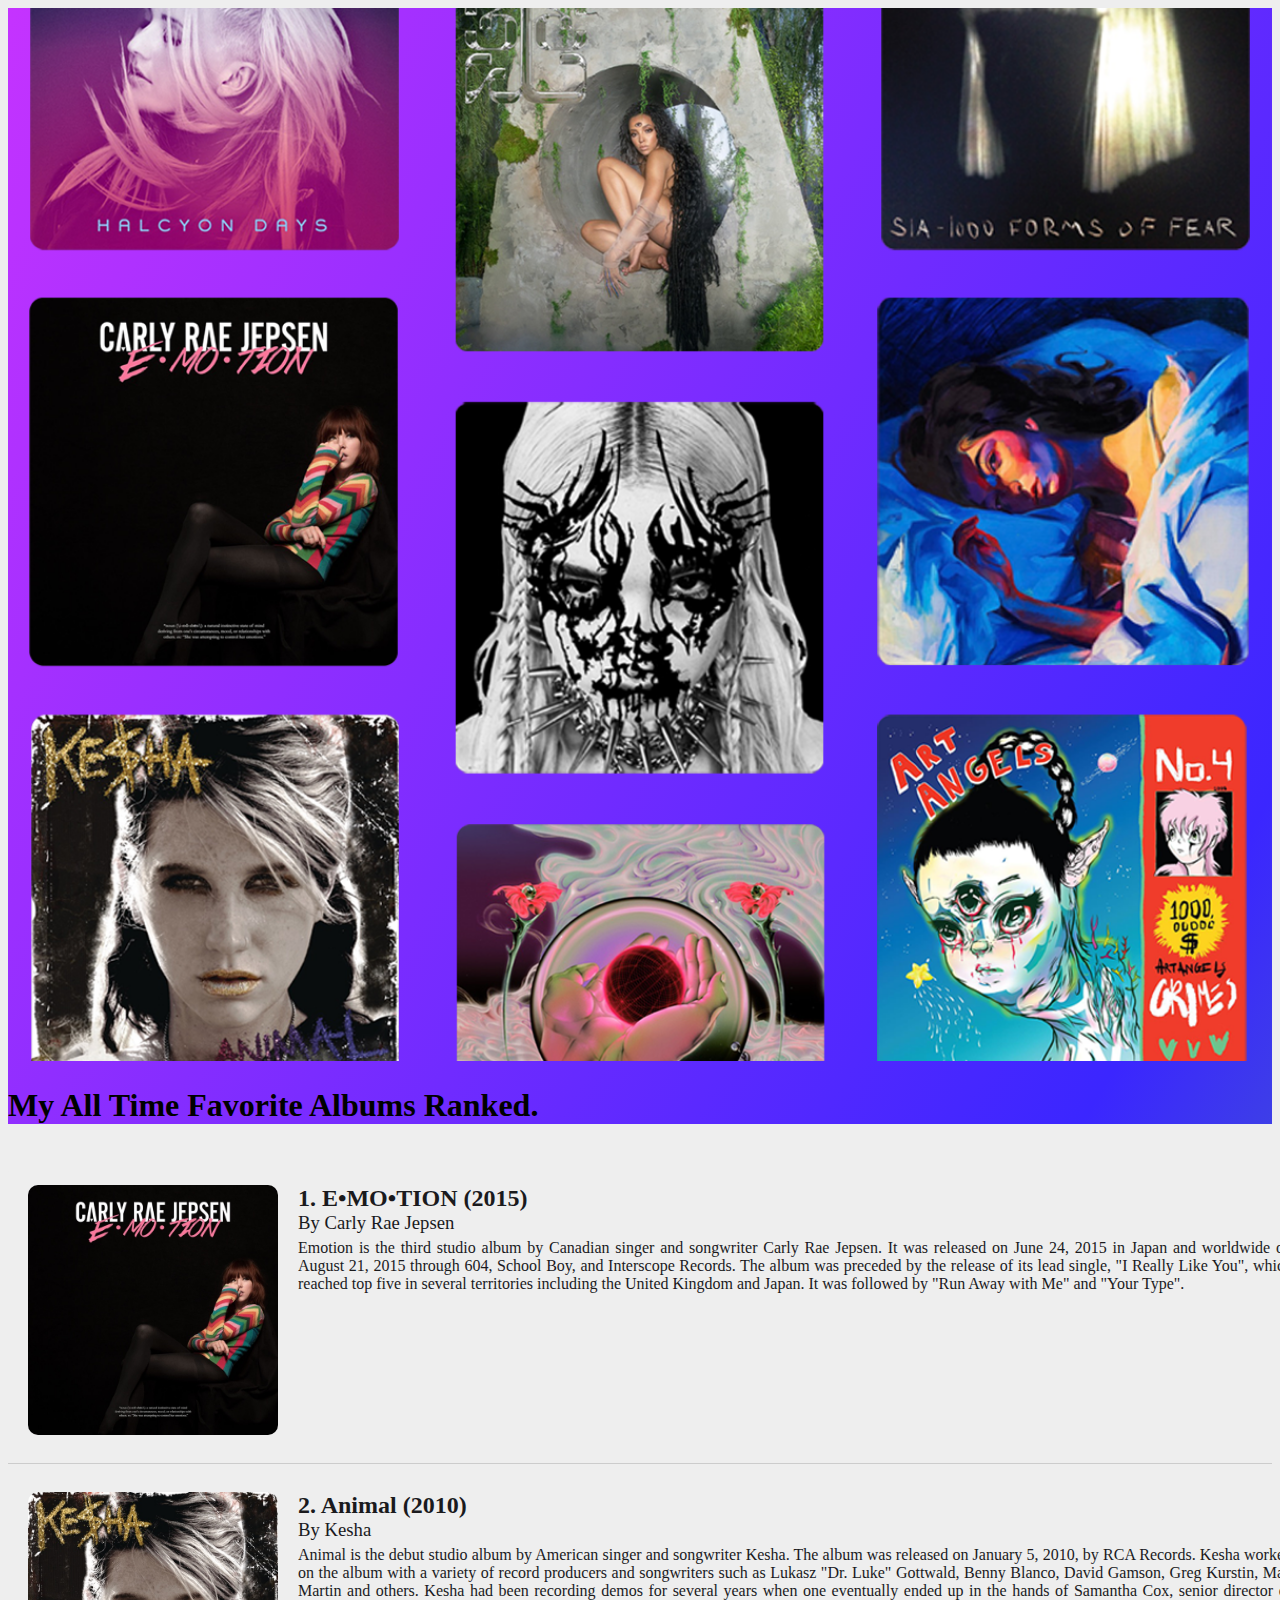
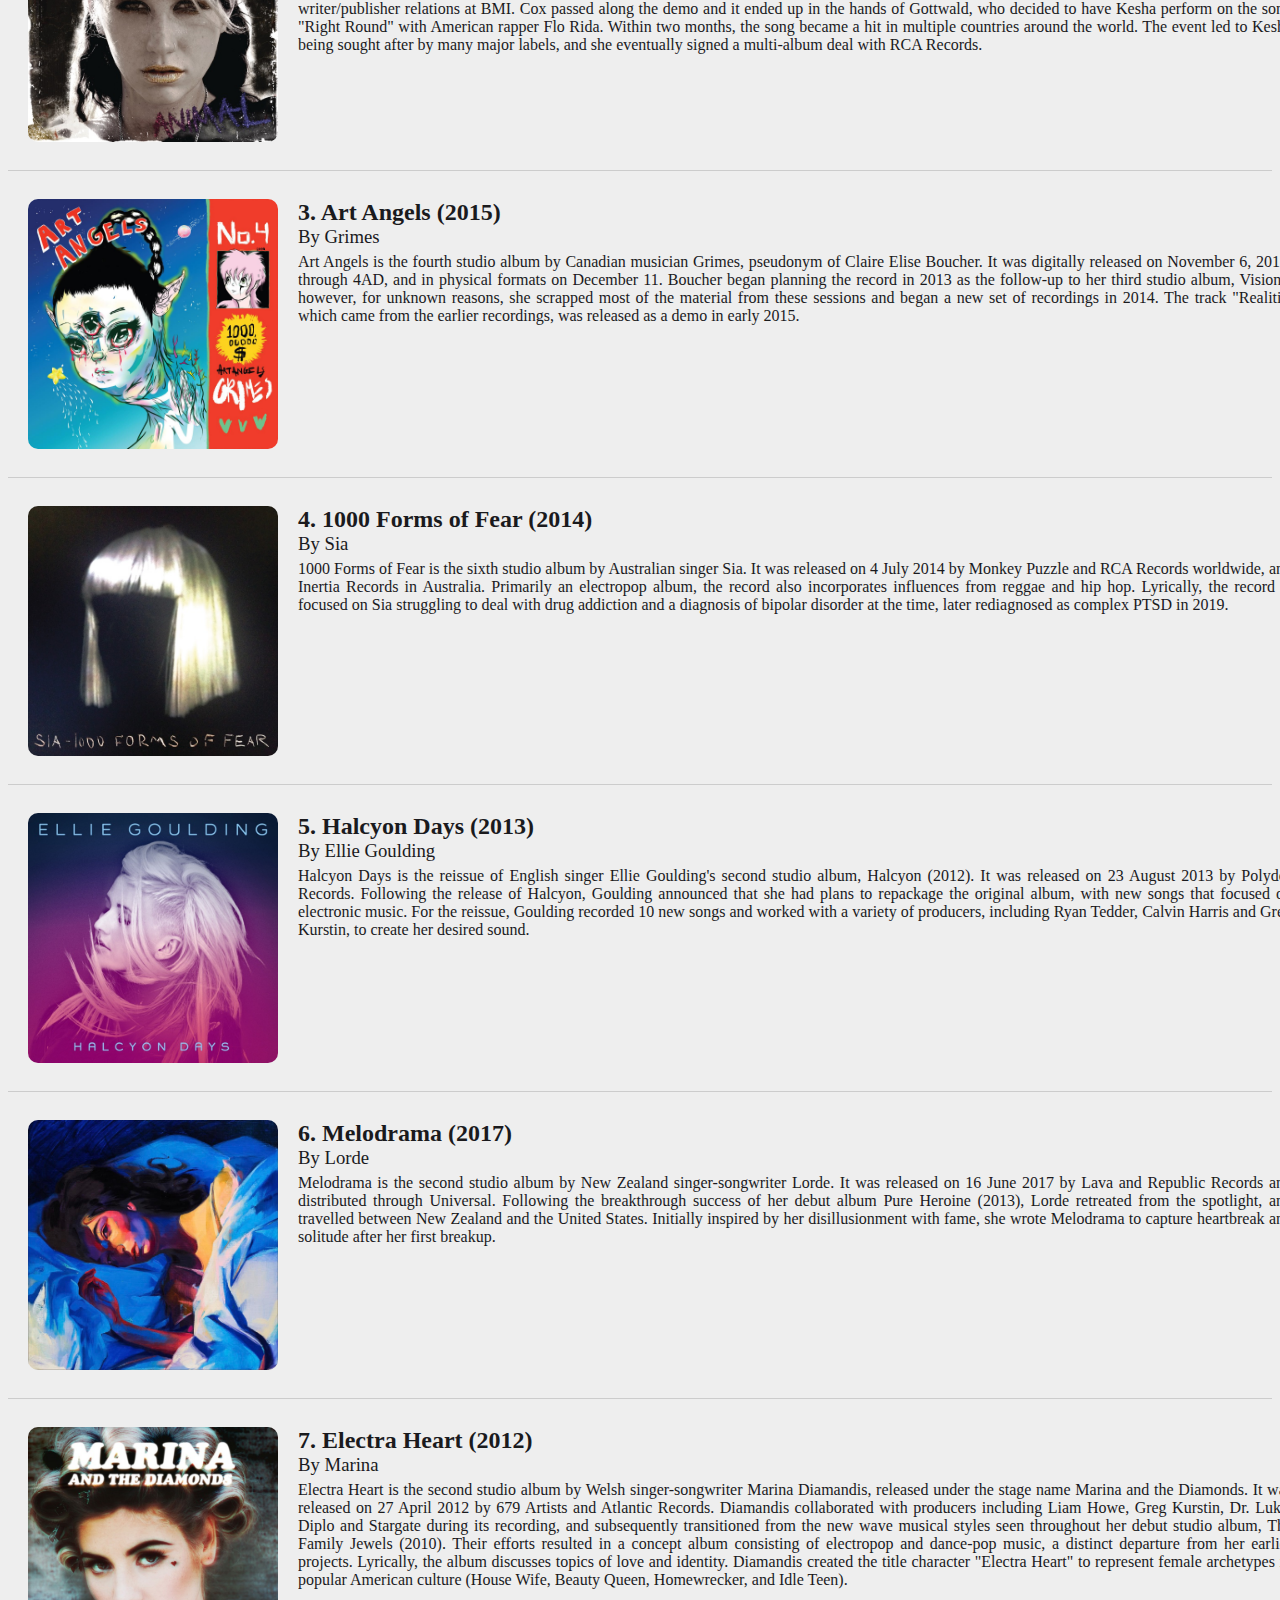
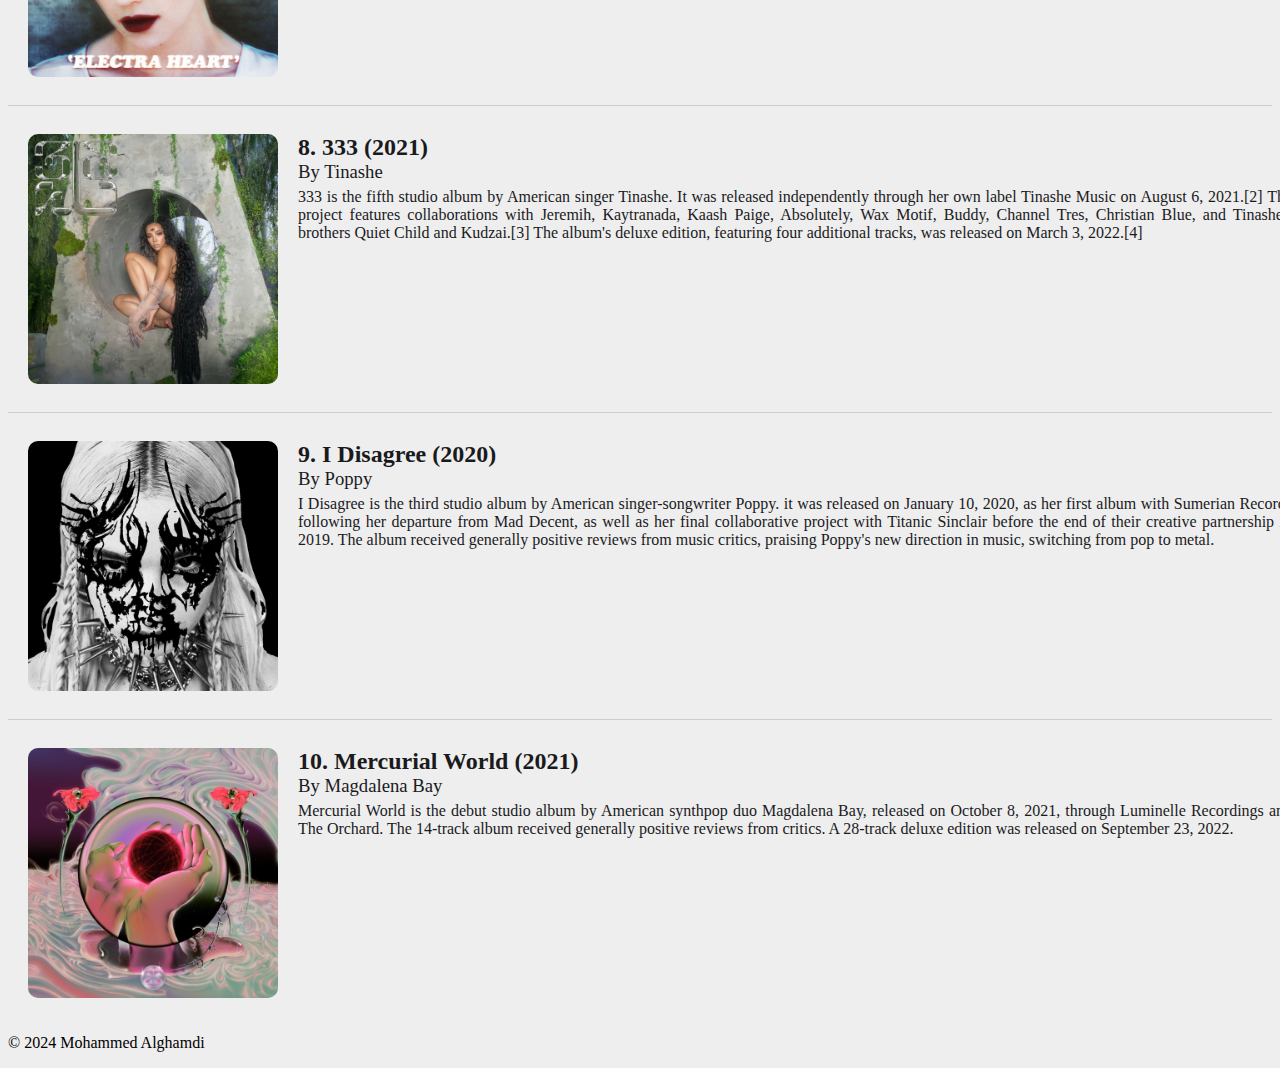
==== commit 422d9839: "animal finished" ====
--- a/index.html
+++ b/index.html
@@ -14,22 +14,21 @@
   </head>
   <body>
     <section id="title" class="gradient-background-main">
-      <div class="container col-xxl-8 px-4">
+      <div class="container col-xxl-8 px-0">
         <div class="row align-items-center g-5">
           <div
-            class="col-12 col-sm-6 col-lg-6 order-xxl-2 order-xl-2 order-lg-2 order-md-2 order-sm-2"
+            class="col-12 col-sm-5 col-md-6 col-lg-6 order-xxl-2 order-xl-2 order-lg-2 order-md-2 order-sm-2"
           >
-            <img
-              src="./assets/albumCovers/albumcollage.png"
-              class="d-block mx-lg-auto img-fluid"
-              alt="Bootstrap Themes"
-              loading="lazy"
-            />
+          <picture>
+            <source srcset="./assets/albumCovers/coverhorizontal.png"  media="(max-width: 575px)">
+            <source srcset="./assets/albumCovers/albumcollage.png">
+            <img src="./assets/albumCovers/albumcollage.png" alt="Album cover collage" style="width: 100%">
+          </picture>
           </div>
           <div
-            class="col-lg-6 col-sm-6 order-xxl-1 order-xl-1 order-lg-1 order-md-1 order-sm-1"
+            class="col-lg-6 col-md-6 col-sm-7 order-xxl-1 order-xl-1 order-lg-1 order-md-1 order-sm-1"
           >
-            <h1 class="display-5 fw-bold lh-1 mb-5 text-light">
+            <h1 class="display-5 fw-bold lh-1 text-light mx-4 h1title">
               My All Time Favorite Albums Ranked.
             </h1>
           </div>
@@ -57,7 +56,7 @@
         </div>
         <hr />
         <div class="album">
-          <a href="./public/empty.html"
+          <a href="./public/animal.html"
             ><img class="albumcover" src="./assets/albumCovers/animal.jpg "
           /></a>
           <h2>2. Animal (2010)</h2>
--- a/style.css
+++ b/style.css
@@ -7,6 +7,12 @@
   
   .gradient-background-emotion {
     background: linear-gradient(300deg, #fe769a, #f88ba8, #fcf15e);
+    background-size: 180% 180%;
+    animation: gradient-animation 12s ease infinite;
+  }
+
+  .gradient-background-animal {
+    background: linear-gradient(300deg, #4d4a83, #9c4d66,#c9aa63 );
     background-size: 180% 180%;
     animation: gradient-animation 12s ease infinite;
   }
@@ -84,6 +90,17 @@
     width: 90%;
 }
 
+.albums-card{
+    display: inline-block;
+    background-color: #EEEEEE;
+    width: 100%;
+    height: 100%;
+    border-radius: 10px;
+    margin-top: 20px;
+
+}
+
+
 /* album page---------------------------------------------------------------------------------------------------------------------------*/
 
 .albumcoverpage{
@@ -94,26 +111,22 @@
     font-weight:600;
 }
 
-/* ---------------------------------------------------------------------------------------------------------------------------------------*/
-
-
-.albums-card{
-    display: inline-block;
-    background-color: #EEEEEE;
-    width: 100%;
-    height: 100%;
-    border-radius: 10px;
-    margin-top: 20px;
-
-}
-
 .list{
     border-color: #EEEEEE;
     background-color: #EEEEEE;
     border-bottom: 1px solid #ccc;
 }
 
-@media (max-width:550px) {
+.albumpageligh{
+    color: #EEEEEE;
+}
+
+/* ---------------------------------------------------------------------------------------------------------------------------------------*/
+
+
+
+
+@media (max-width:575px) {
 
     .albumcover{
         max-width: 100%;
@@ -128,6 +141,10 @@
         font-weight: 500;
         color:#1A1A1D;
     }
+
+    .h1title{
+      margin-bottom: 30px;
+    }
     
 }
 
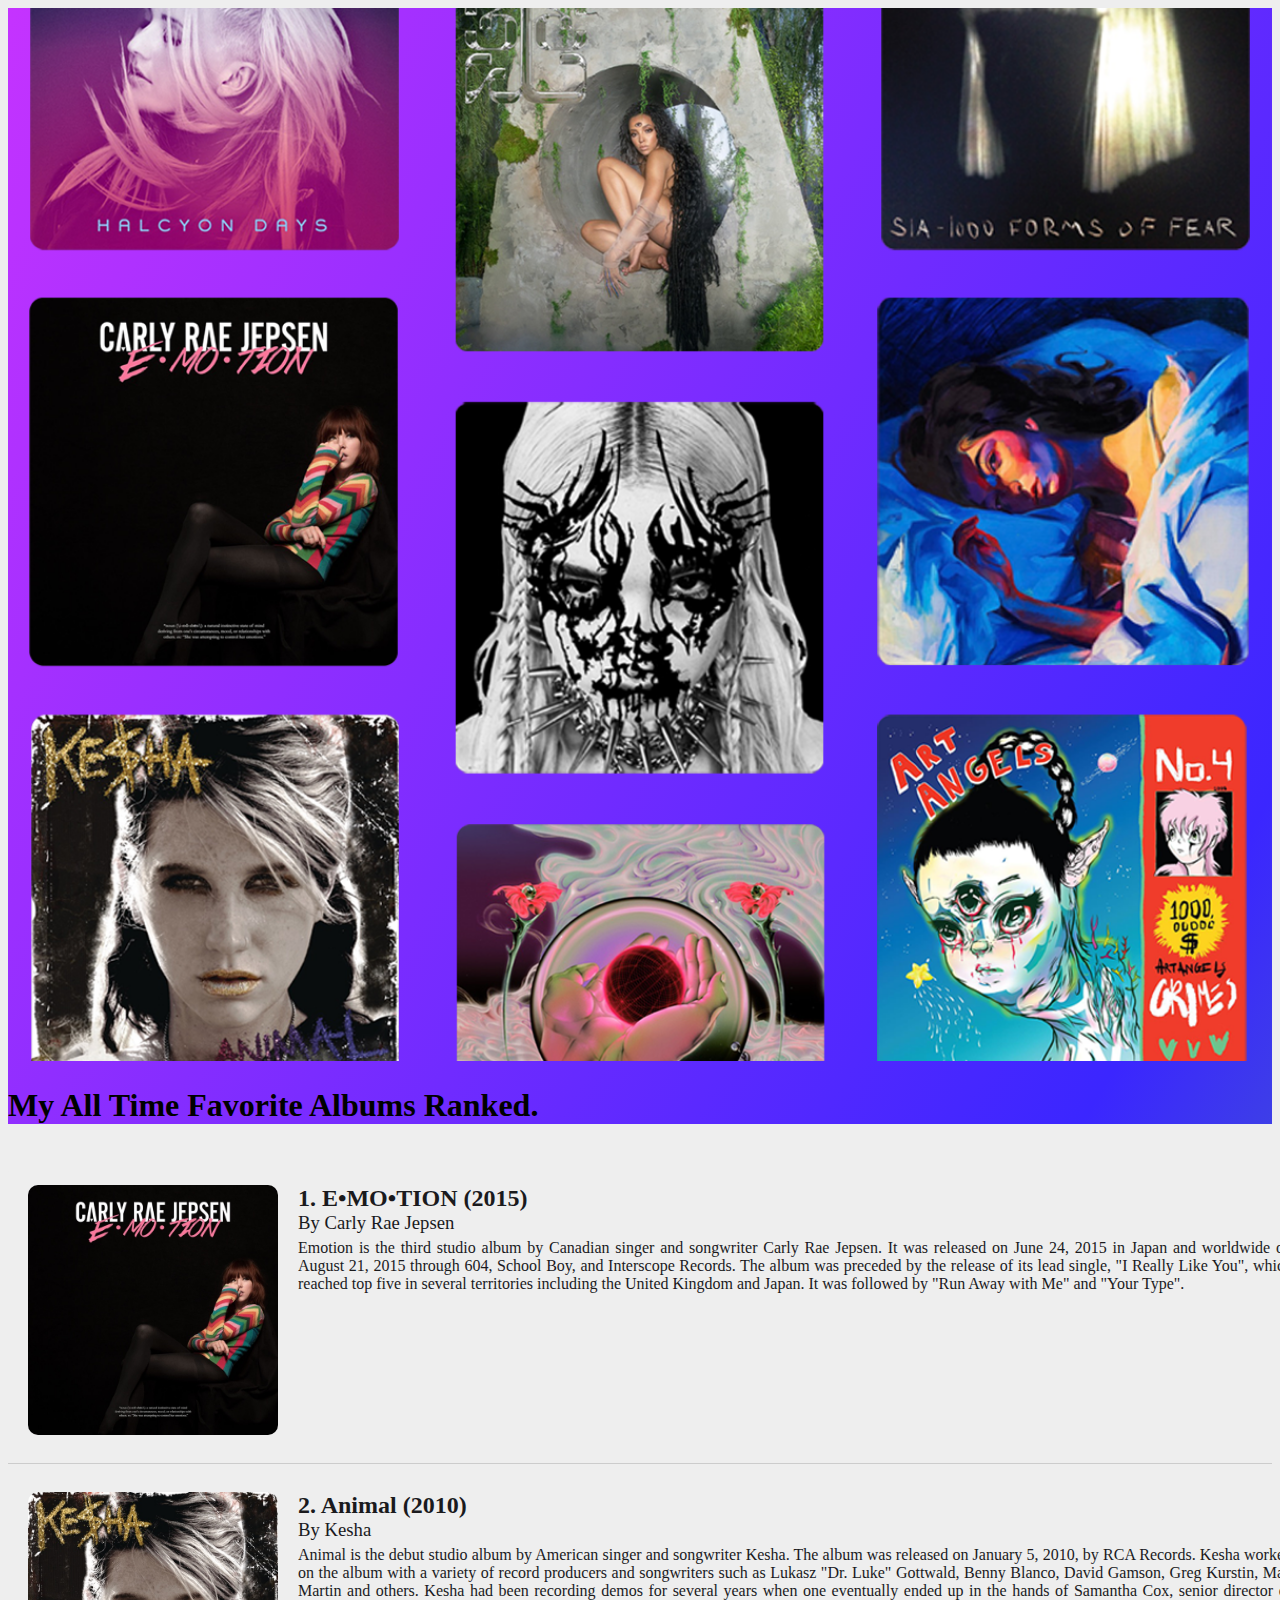
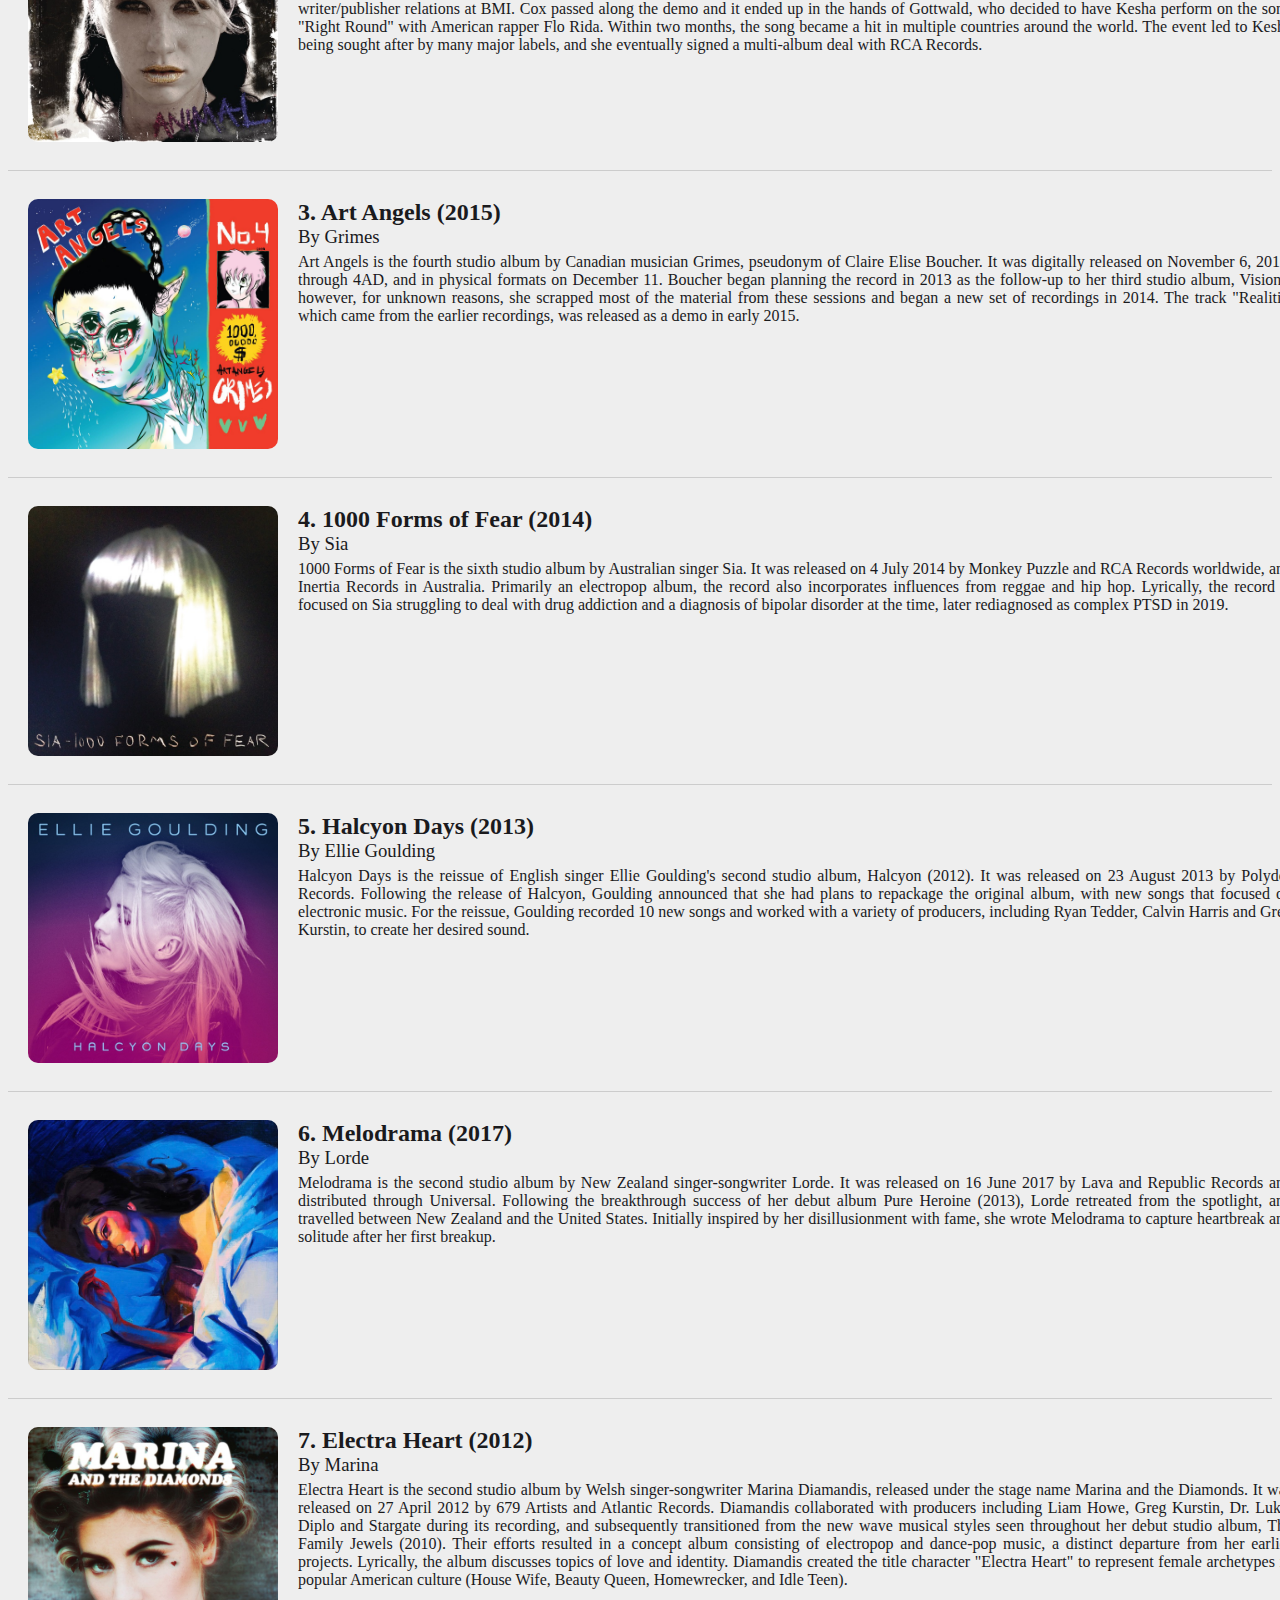
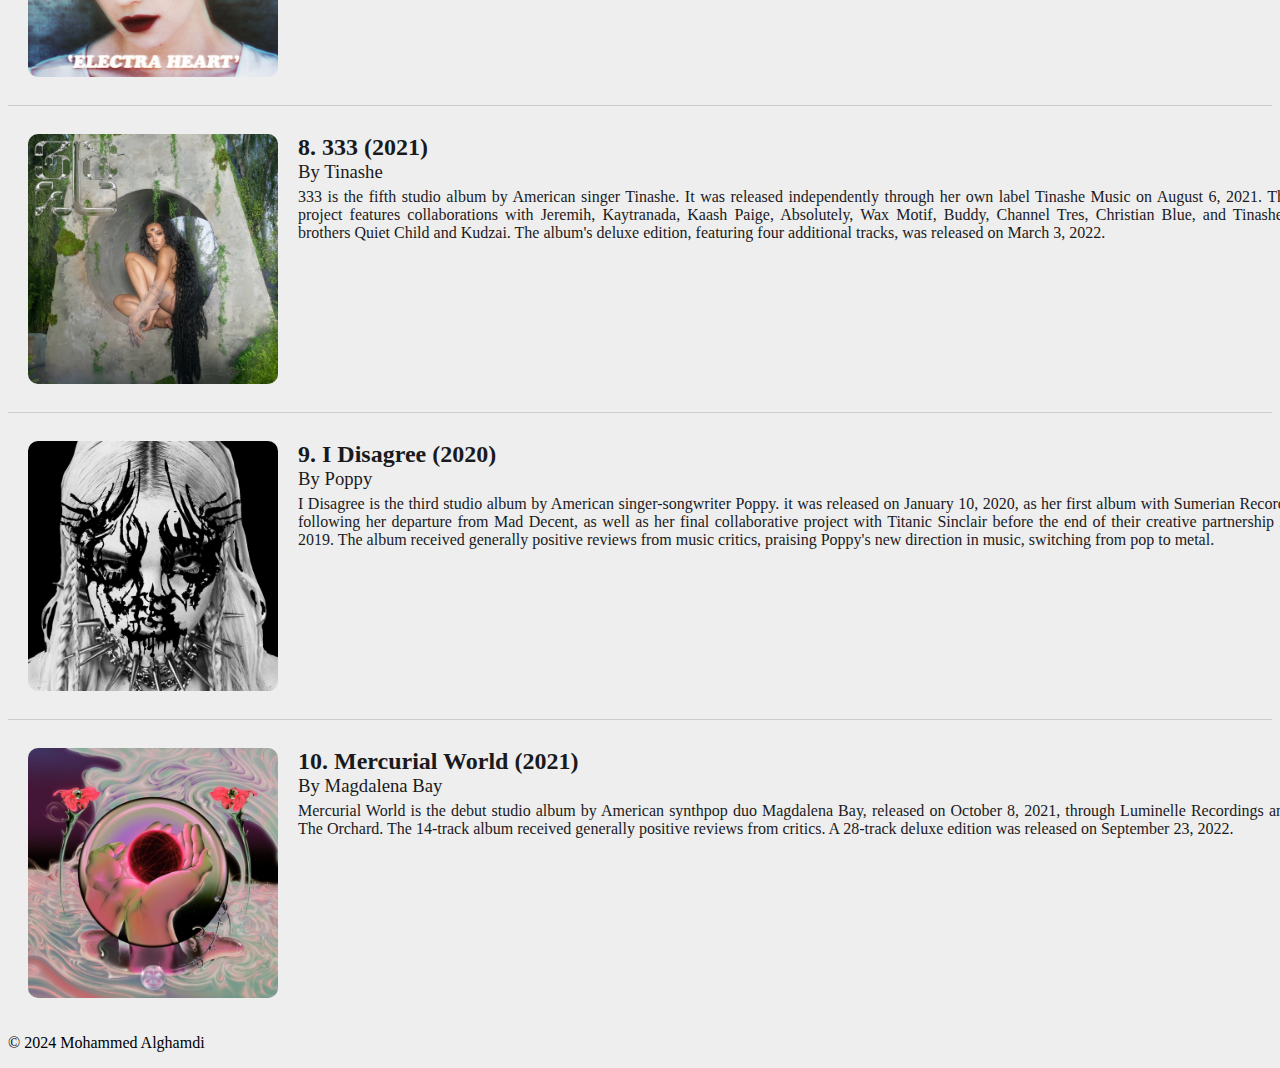
==== commit b9d2413f: "finished" ====
--- a/index.html
+++ b/index.html
@@ -79,7 +79,7 @@
         </div>
         <hr />
         <div class="album">
-          <a href="./public/empty.html"
+          <a href="./public/artangels.html"
             ><img class="albumcover" src="./assets/albumCovers/artangels.jpg "
           /></a>
           <h2>3. Art Angels (2015)</h2>
@@ -97,7 +97,7 @@
         </div>
         <hr />
         <div class="album">
-          <a href="./public/empty.html"
+          <a href="./public/1000formsoffear.html"
             ><img class="albumcover" src="./assets/albumCovers/forms.jpg "
           /></a>
           <h2>4. 1000 Forms of Fear (2014)</h2>
@@ -114,7 +114,7 @@
         </div>
         <hr />
         <div class="album">
-          <a href="./public/empty.html"
+          <a href="./public/halcyondays.html"
             ><img
               class="albumcover"
               src="./assets/albumCovers/halcyondays.jpg "
@@ -134,7 +134,7 @@
         </div>
         <hr />
         <div class="album">
-          <a href="./public/empty.html"
+          <a href="./public/melodrama.html"
             ><img class="albumcover" src="./assets/albumCovers/melodrama.jpg "
           /></a>
           <h2>6. Melodrama (2017)</h2>
@@ -152,7 +152,7 @@
         </div>
         <hr />
         <div class="album">
-          <a href="./public/empty.html"
+          <a href="./public/electraheart.html"
             ><img class="albumcover" src="./assets/albumCovers/electra.jpg "
           /></a>
           <h2>7. Electra Heart (2012)</h2>
@@ -175,7 +175,7 @@
         </div>
         <hr />
         <div class="album">
-          <a href="./public/empty.html"
+          <a href="./public/333.html"
             ><img class="albumcover" src="./assets/albumCovers/333.jpg "
           /></a>
           <h2>8. 333 (2021)</h2>
@@ -183,16 +183,16 @@
           <p class="albumbio">
             333 is the fifth studio album by American singer Tinashe. It was
             released independently through her own label Tinashe Music on August
-            6, 2021.[2] The project features collaborations with Jeremih,
+            6, 2021. The project features collaborations with Jeremih,
             Kaytranada, Kaash Paige, Absolutely, Wax Motif, Buddy, Channel Tres,
-            Christian Blue, and Tinashe's brothers Quiet Child and Kudzai.[3]
+            Christian Blue, and Tinashe's brothers Quiet Child and Kudzai.
             The album's deluxe edition, featuring four additional tracks, was
-            released on March 3, 2022.[4]
-          </p>
-        </div>
-        <hr />
-        <div class="album">
-          <a href="./public/empty.html"
+            released on March 3, 2022.
+          </p>
+        </div>
+        <hr />
+        <div class="album">
+          <a href="./public/idisagree.html"
             ><img class="albumcover" src="./assets/albumCovers/idisagree.jpg "
           /></a>
           <h2>9. I Disagree (2020)</h2>
@@ -209,7 +209,7 @@
         </div>
         <hr />
         <div class="album">
-          <a href="./public/empty.html"
+          <a href="./public/mercurialworld.html"
             ><img
               class="albumcover"
               src="./assets/albumCovers/mercurialworld.jpg "
--- a/style.css
+++ b/style.css
@@ -6,7 +6,7 @@
   }
   
   .gradient-background-emotion {
-    background: linear-gradient(300deg, #fe769a, #f88ba8, #fcf15e);
+    background: linear-gradient(300deg, #fe769a, #61453f, #080605);
     background-size: 180% 180%;
     animation: gradient-animation 12s ease infinite;
   }
@@ -16,6 +16,55 @@
     background-size: 180% 180%;
     animation: gradient-animation 12s ease infinite;
   }
+
+  .gradient-background-artangels {
+    background: linear-gradient(300deg, #f03c2b, #70c390,#0f6cb7);
+    background-size: 180% 180%;
+    animation: gradient-animation 12s ease infinite;
+  }
+
+  .gradient-background-1000formsoffear {
+    background: linear-gradient(300deg, #f9f6d4, #737067,#1b1a14);
+    background-size: 180% 180%;
+    animation: gradient-animation 12s ease infinite;
+  }
+
+  .gradient-background-halcyondays {
+    background: linear-gradient(300deg, #a7c3f8, #782a76,#18264b);
+    background-size: 180% 180%;
+    animation: gradient-animation 12s ease infinite;
+  }
+
+  .gradient-background-melodrama {
+    background: linear-gradient(300deg, #26349b, #eb4460,#fbb166);
+    background-size: 180% 180%;
+    animation: gradient-animation 12s ease infinite;
+  }
+
+  .gradient-background-electraheart {
+    background: linear-gradient(300deg, #d7c1b7, #94aeb2,#2c2725);
+    background-size: 180% 180%;
+    animation: gradient-animation 12s ease infinite;
+  }
+
+  .gradient-background-333 {
+    background: linear-gradient(300deg, #676c5f, #c8c0b5,#7cb15a);
+    background-size: 180% 180%;
+    animation: gradient-animation 12s ease infinite;
+  }
+
+  .gradient-background-idisagree {
+    background: linear-gradient(300deg, #a3a3a3, #6e6e6e,#1c1c1c);
+    background-size: 180% 180%;
+    animation: gradient-animation 12s ease infinite;
+  }
+
+  .gradient-background-mercurialworld {
+    background: linear-gradient(300deg, #676c5f, #d0a6ab,#eb809e);
+    background-size: 180% 180%;
+    animation: gradient-animation 12s ease infinite;
+  }
+
 
   @keyframes gradient-animation {
     0% {
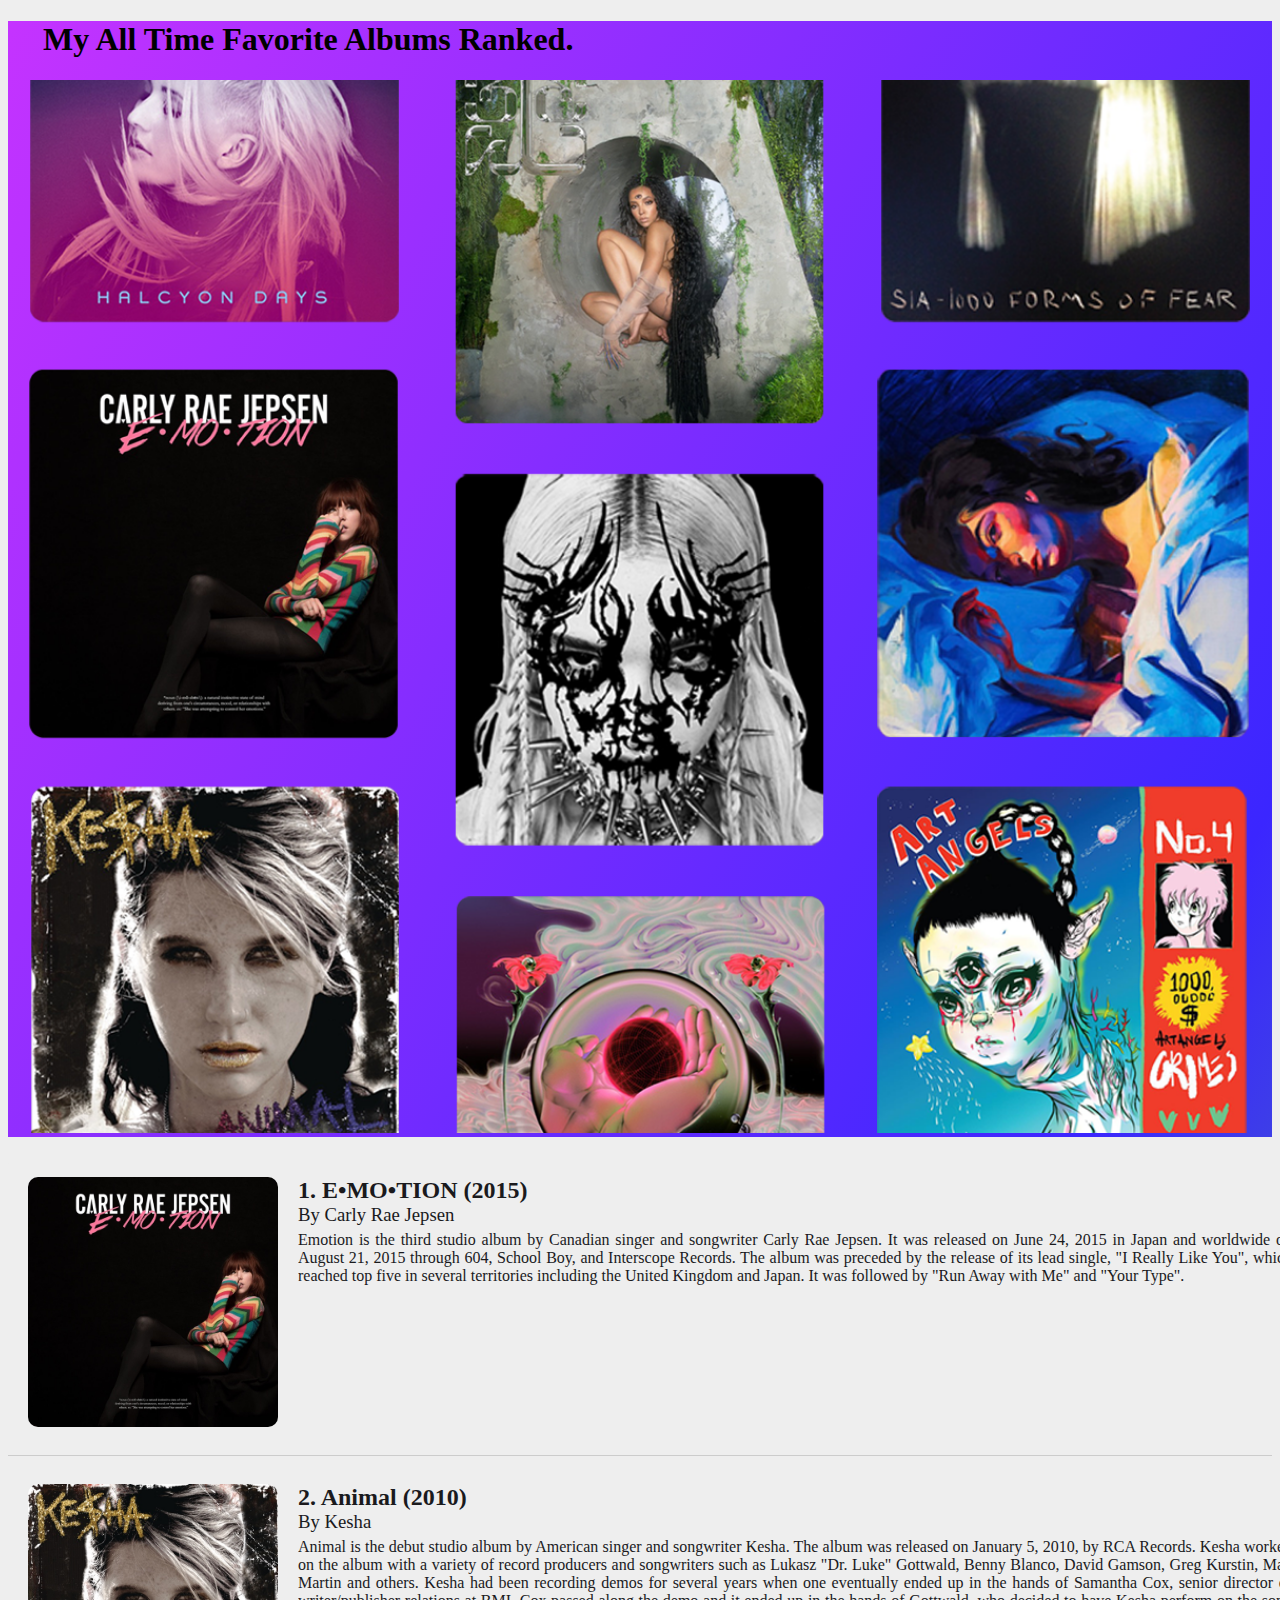
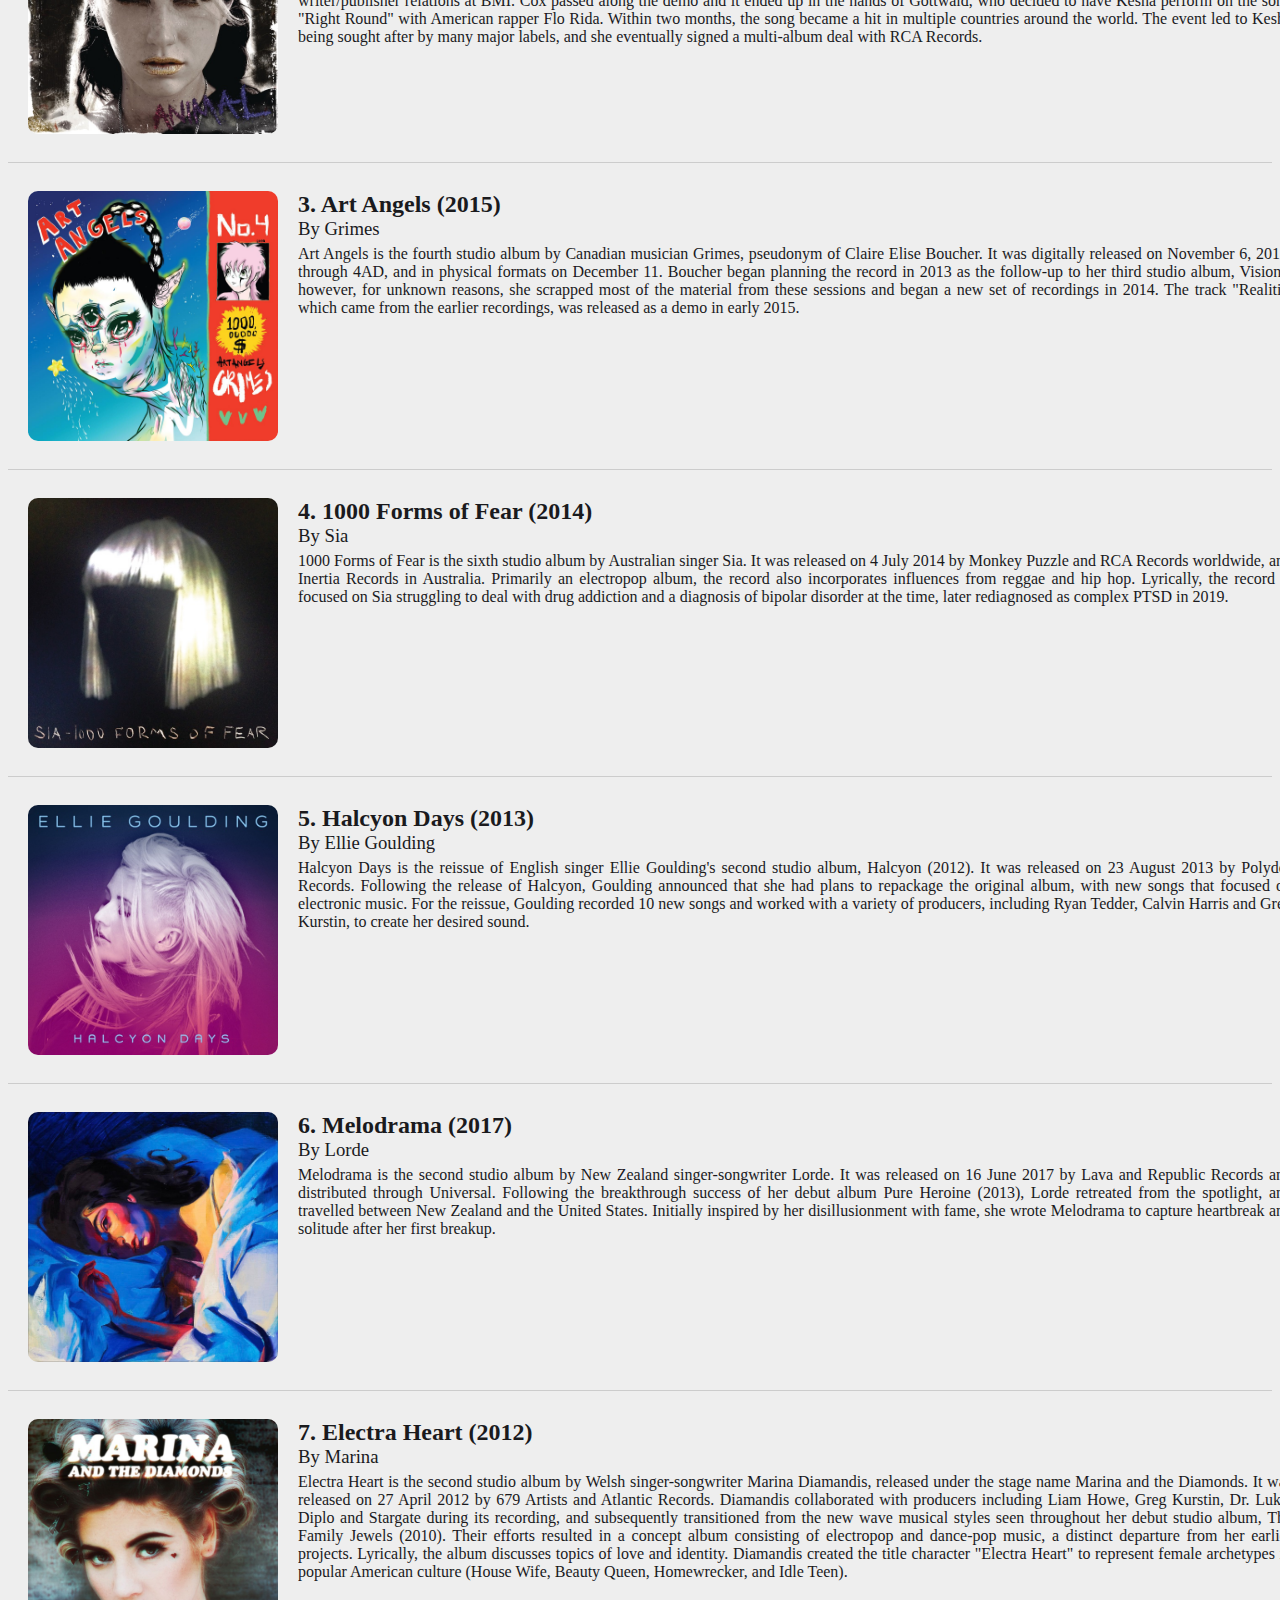
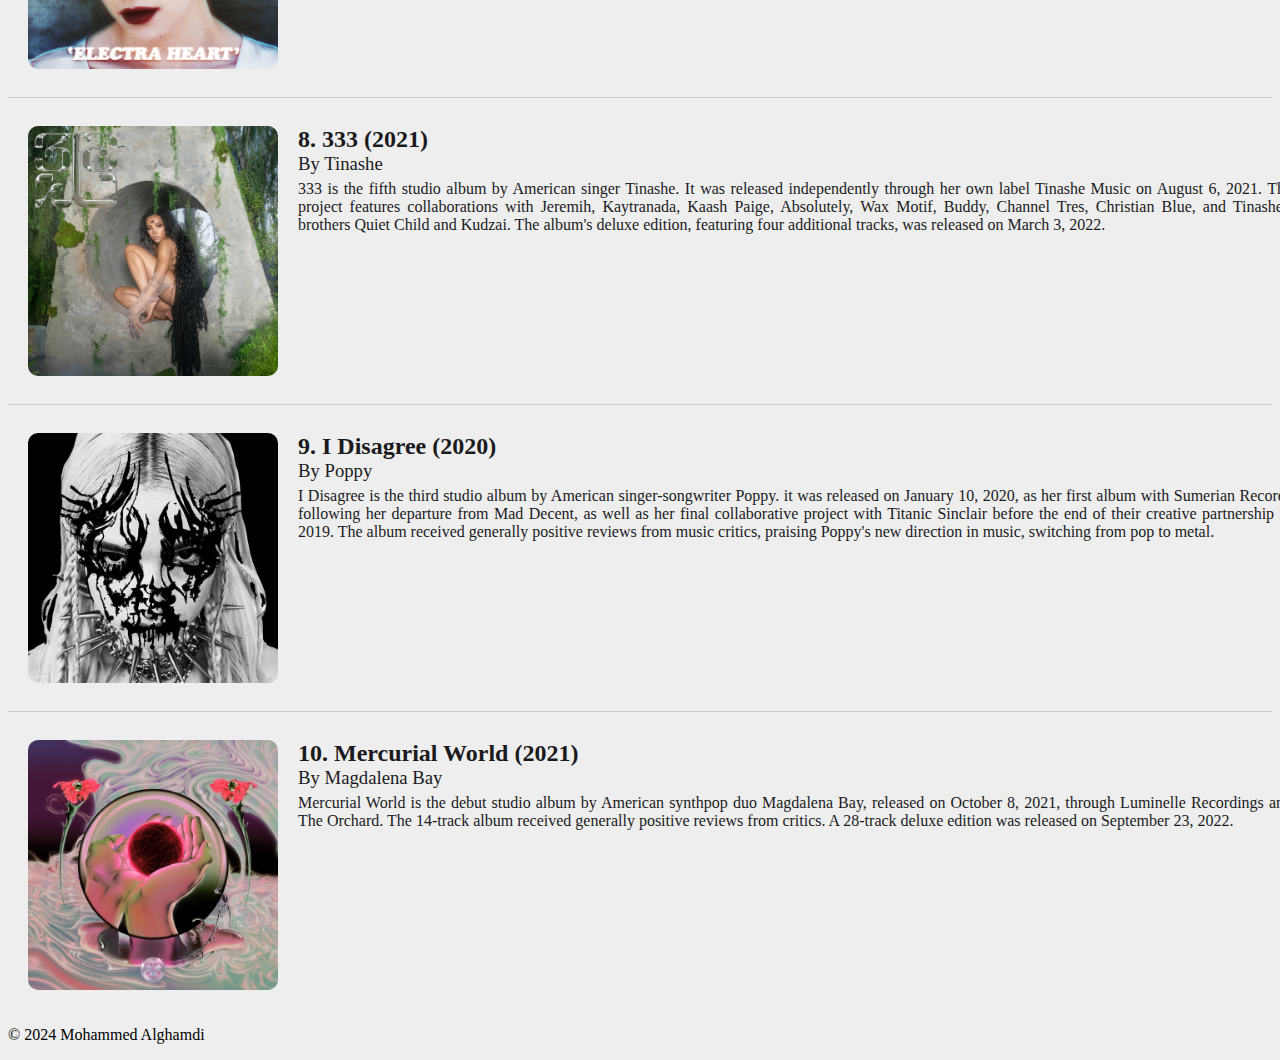
==== commit 239d3672: "MARGIN BEGONE" ====
--- a/index.html
+++ b/index.html
@@ -13,25 +13,23 @@
     <link rel="stylesheet" href="./style.css" />
   </head>
   <body>
+
     <section id="title" class="gradient-background-main">
-      <div class="container col-xxl-8 px-0">
-        <div class="row align-items-center g-5">
-          <div
-            class="col-12 col-sm-5 col-md-6 col-lg-6 order-xxl-2 order-xl-2 order-lg-2 order-md-2 order-sm-2"
-          >
-          <picture>
-            <source srcset="./assets/albumCovers/coverhorizontal.png"  media="(max-width: 575px)">
-            <source srcset="./assets/albumCovers/albumcollage.png">
-            <img src="./assets/albumCovers/albumcollage.png" alt="Album cover collage" style="width: 100%">
-          </picture>
-          </div>
-          <div
-            class="col-lg-6 col-md-6 col-sm-7 order-xxl-1 order-xl-1 order-lg-1 order-md-1 order-sm-1"
-          >
-            <h1 class="display-5 fw-bold lh-1 text-light mx-4 h1title">
+      <div class="container px-0 ">
+        <div class="row align-items-center g-0 ">
+          <div class="col-12 col-sm-6 order-2 order-sm-1 ">
+            <h1 class="display-5 fw-bold lh-1 text-light h1title">
               My All Time Favorite Albums Ranked.
             </h1>
           </div>
+          <div class="col-12 col-sm-6 order-1 order-sm-2 ">
+            <picture>
+              <source srcset="./assets/albumCovers/coverhorizontal.png"  media="(max-width: 575px)">
+              <source srcset="./assets/albumCovers/albumcollage.png">
+              <img src="./assets/albumCovers/albumcollage.png" alt="Album cover collage" style="width: 100%">
+            </picture>
+          </div>
+
         </div>
       </div>
     </section>
--- a/style.css
+++ b/style.css
@@ -90,6 +90,11 @@
     background-color: #ccc;
     color: rgba(120, 120, 120, 1);
     height: 1px;
+}
+
+.h1title{
+  padding-left: 35px;
+  margin-right: 30px;
 }
 
 
@@ -174,7 +179,6 @@
 
 
 
-
 @media (max-width:575px) {
 
     .albumcover{
@@ -192,7 +196,11 @@
     }
 
     .h1title{
+      margin-top: 35px;
       margin-bottom: 30px;
+      margin-left: 30px;
+      margin-right: 0px;
+      padding-left: 0px;
     }
     
 }
